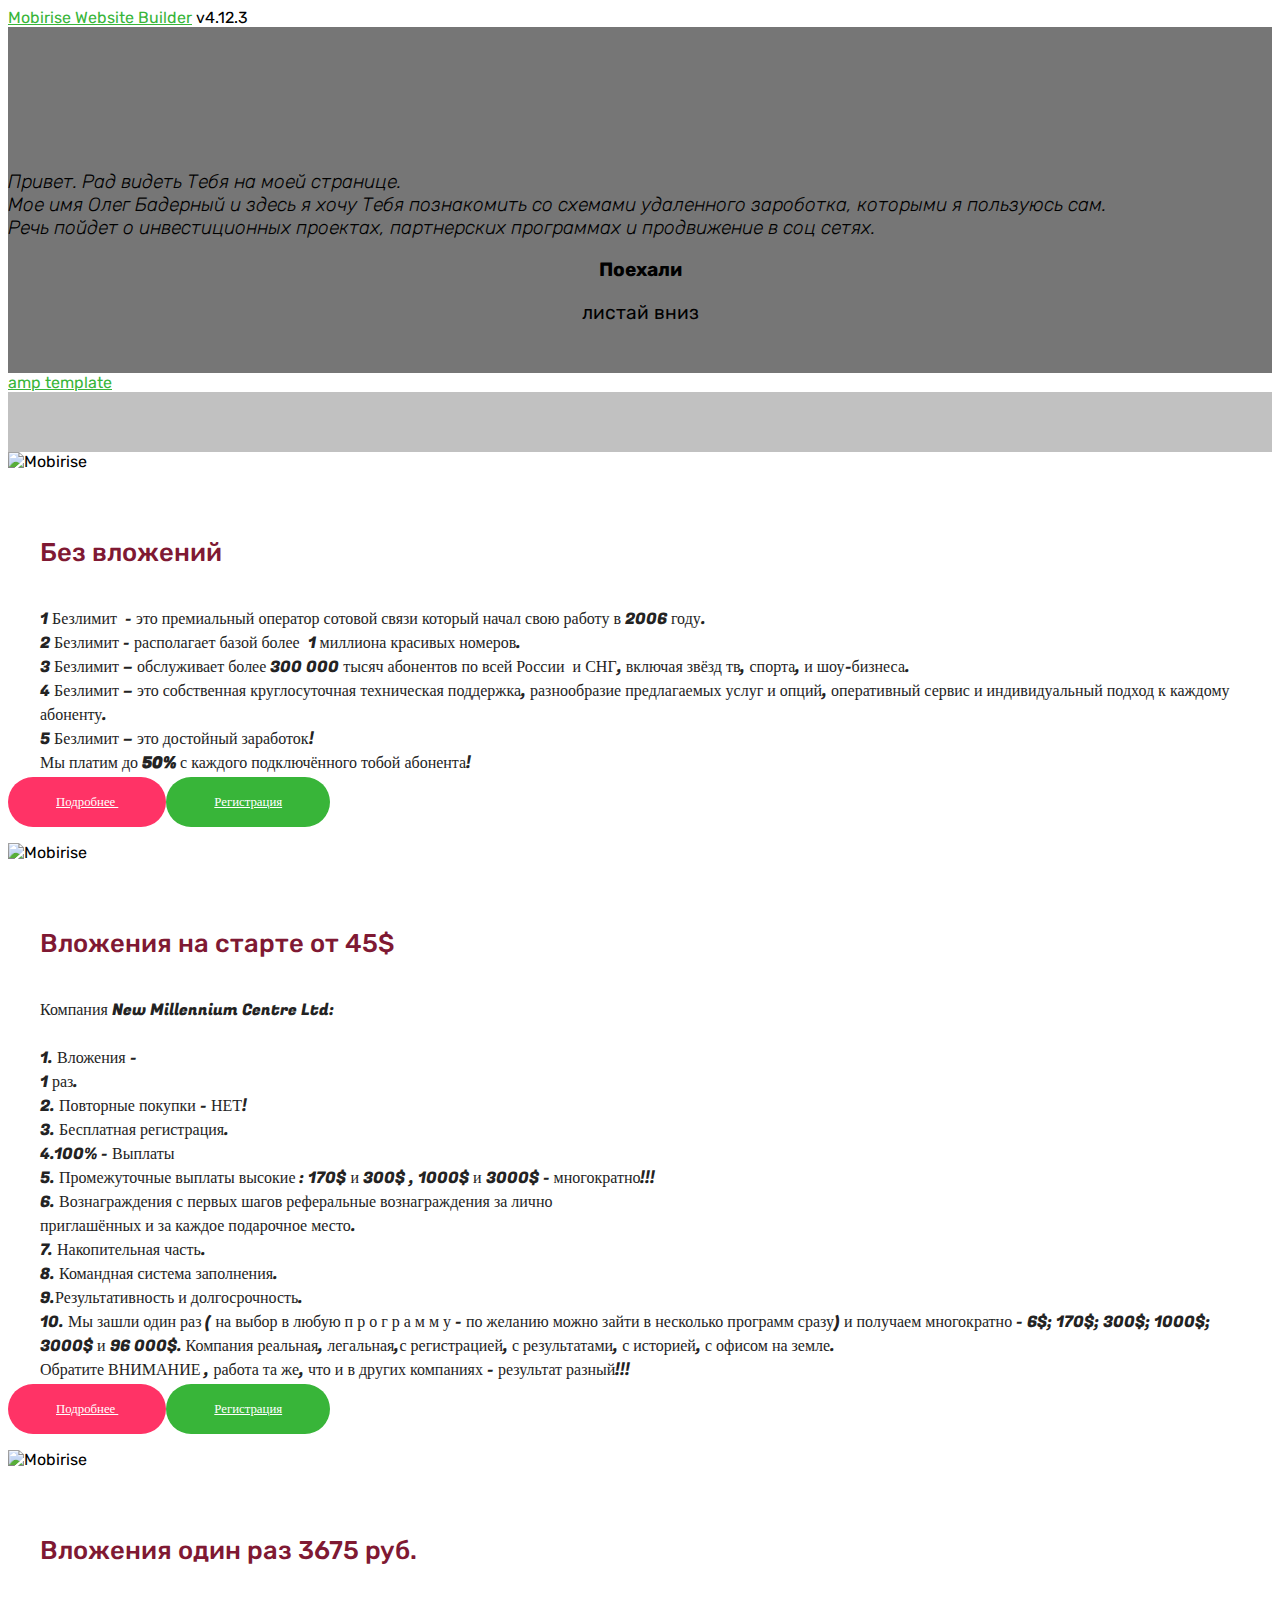
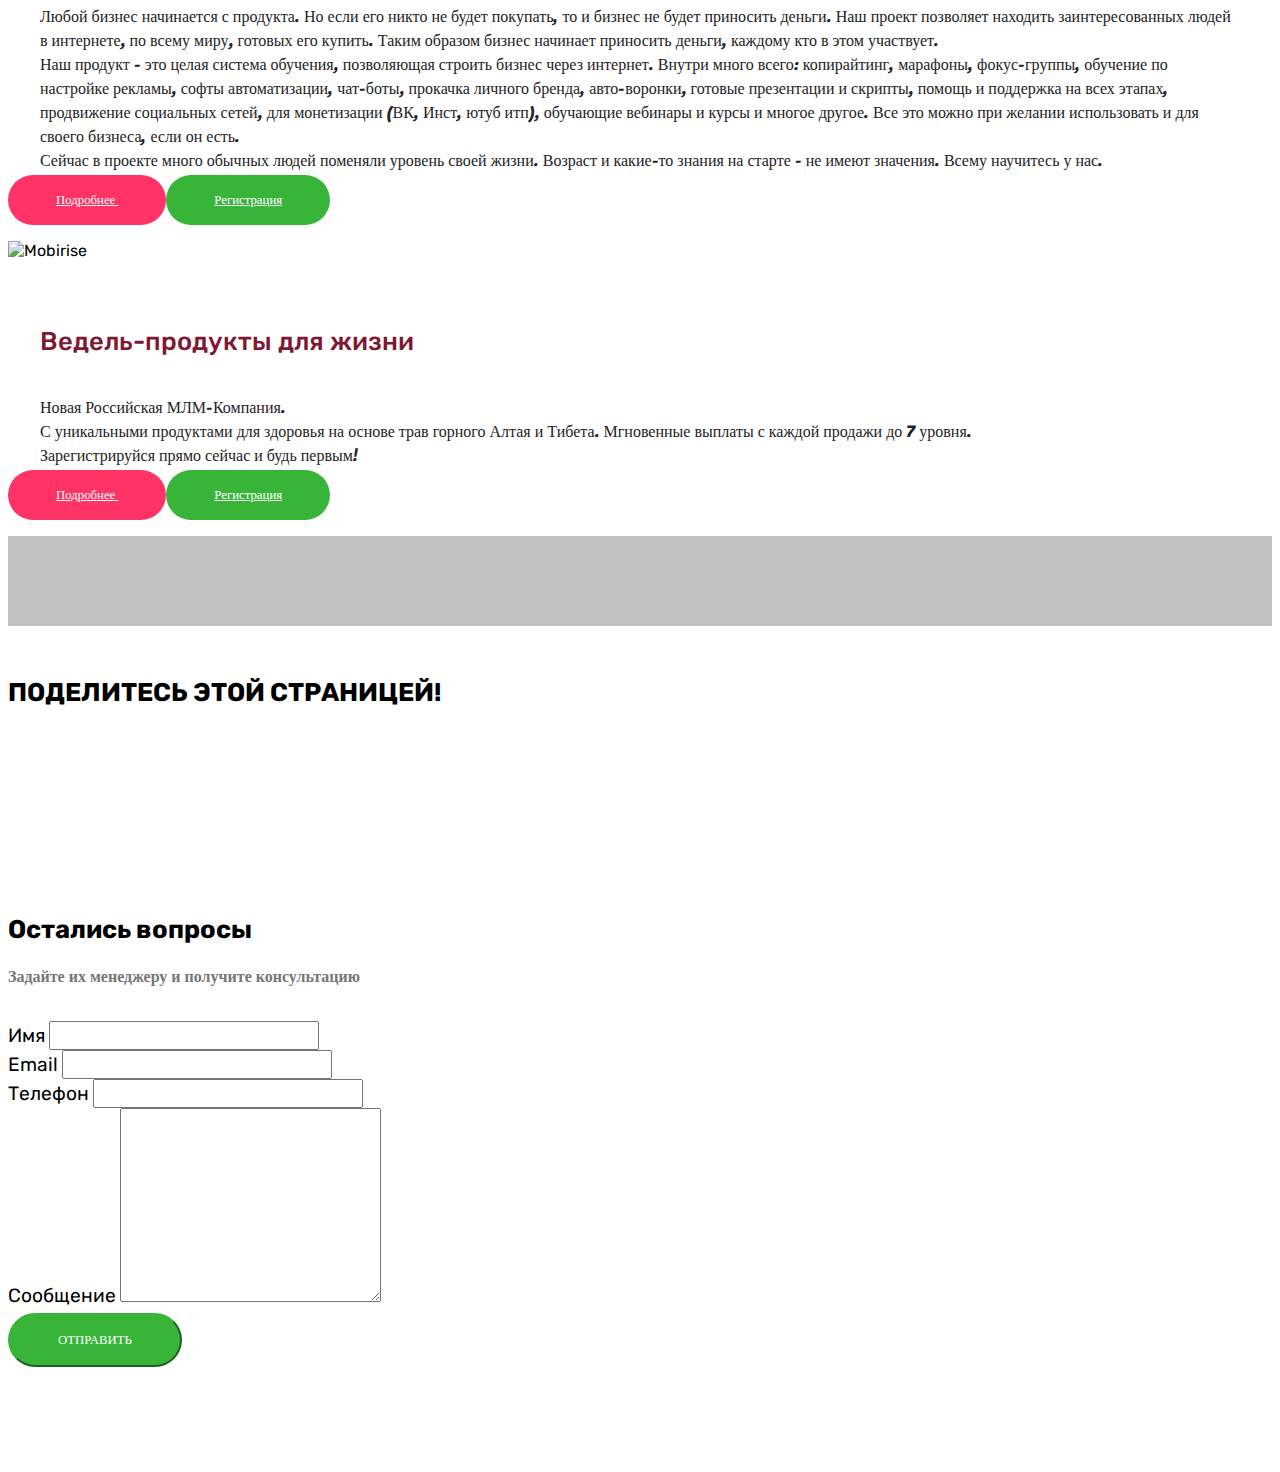
==== index.html @ cbd4c92d "create github pages" ====
<!DOCTYPE html>
<html  >
<head>
  <!-- Site made with Mobirise Website Builder v4.12.3, https://mobirise.com -->
  <meta charset="UTF-8">
  <meta http-equiv="X-UA-Compatible" content="IE=edge">
  <meta name="generator" content="Mobirise v4.12.3, mobirise.com">
  <meta name="viewport" content="width=device-width, initial-scale=1, minimum-scale=1">
  <link rel="shortcut icon" href="assets/images/photo-2020-04-14-14-40-39-128x128-1.png" type="image/x-icon">
  <meta name="description" content="">
  
  
  <title>Home</title>
  <link rel="stylesheet" href="assets/bootstrap/css/bootstrap.min.css">
  <link rel="stylesheet" href="assets/bootstrap/css/bootstrap-grid.min.css">
  <link rel="stylesheet" href="assets/bootstrap/css/bootstrap-reboot.min.css">
  <link rel="stylesheet" href="assets/tether/tether.min.css">
  <link rel="stylesheet" href="assets/socicon/css/styles.css">
  <link rel="stylesheet" href="assets/animatecss/animate.min.css">
  <link rel="stylesheet" href="assets/theme/css/style.css">
  <link rel="preload" as="style" href="assets/mobirise/css/mbr-additional.css"><link rel="stylesheet" href="assets/mobirise/css/mbr-additional.css" type="text/css">
  
  
  
</head>
<body>
  <section class="testimonials2 cid-rWjWQ1Mt6T" id="testimonials2-1d">

    

    

    <div class="container">
        <div class="media-container-row">
            <div class="mbr-figure pr-lg-5" style="width: 55%;">
              <img src="assets/images/photo-2020-04-16-22-24-18-580x580.jpg" alt="" title="">
            </div>
            <div class="media-content px-3 align-self-center mbr-white py-2">
                    <p class="mbr-text testimonial-text mbr-fonts-style display-7">Привет. Рад видеть Тебя на моей странице.&nbsp;<br>Мое имя Олег Бадерный и здесь я хочу Тебя познакомить со схемами удаленного зароботка, которыми я пользуюсь сам.<br>Речь пойдет о инвестиционных проектах, партнерских программах и продвижение в соц сетях.<br></p>
                    <p class="mbr-author-name pt-4 mb-2 mbr-fonts-style display-7">Поехали</p>
                    <p class="mbr-author-desc mbr-fonts-style display-7">листай вниз</p>
            </div>
        </div>
    </div>
</section>

<section class="engine"><a href="https://mobirise.info/t">amp template</a></section><section class="features3 cid-rWpvtQQu64" id="features3-1f">

    

    
    <div class="container">
        <div class="media-container-row">
            <div class="card p-3 col-12 col-md-6 col-lg-3">
                <div class="card-wrapper">
                    <div class="card-img">
                        <img src="assets/images/photo-2020-04-17-21-26-12-556x556.jpg" alt="Mobirise" title="">
                    </div>
                    <div class="card-box">
                        <h4 class="card-title mbr-fonts-style display-2">Без вложений</h4>
                        <p class="mbr-text mbr-fonts-style display-5">1 Безлимит &nbsp;- это премиальный оператор сотовой связи который начал свою работу в 2006 году.
<br>2 Безлимит -  располагает базой более &nbsp;1 миллиона красивых номеров.<br>3 Безлимит – обслуживает более 300 000 тысяч абонентов по всей России &nbsp;и СНГ, включая звёзд тв, спорта, и шоу-бизнеса.
<br>4 Безлимит – это собственная круглосуточная техническая поддержка, разнообразие предлагаемых услуг и опций, оперативный сервис  и индивидуальный подход к каждому абоненту. ⠀
<br>5 Безлимит – это достойный заработок! &nbsp;<br>Мы платим до <strong>50%</strong> с каждого подключённого тобой абонента!</p>
                    </div>
                    <div class="mbr-section-btn text-center"><a href="https://youtu.be/rArrOq-mncg" class="btn btn-secondary display-4">
                            Подробнее
                        </a> <a href="https://store.bezlimit.ru/l/48054" class="btn btn-primary display-4">Регистрация</a></div>
                </div>
            </div>

            <div class="card p-3 col-12 col-md-6 col-lg-3">
                <div class="card-wrapper">
                    <div class="card-img">
                        <img src="assets/images/photo-2020-04-17-22-24-36-402x402.jpg" alt="Mobirise" title="">
                    </div>
                    <div class="card-box">
                        <h4 class="card-title mbr-fonts-style display-2">Вложения на старте от 45$</h4>
                        <p class="mbr-text mbr-fonts-style display-5">Компания New Millennium Centre Ltd:
<br>
<br>1. Вложения -<br>1 раз. 
<br>2. Повторные покупки - НЕТ! 
<br>3. Бесплатная регистрация. 
<br>4.100% - Выплаты
<br>5. Промежуточные выплаты высокие : 170$ и 300$ , 1000$ и 3000$ - многократно!!!
<br>6. Вознаграждения с первых шагов реферальные вознаграждения за лично<br>приглашённых и за каждое подарочное место.<br>7. Накопительная часть.
<br>8. Командная система заполнения.
<br>9.Результативность и долгосрочность. 
<br>10. Мы зашли один раз ( на выбор в любую п р о г р а м м у - по желанию можно зайти в несколько программ сразу) и получаем многократно - 6$; 170$; 300$; 1000$; 3000$ и 96 000$. Компания реальная, легальная,с регистрацией, с результатами, с историей, с офисом на земле.
<br>Обратите ВНИМАНИЕ , работа та же, что и в других компаниях - результат разный!!!</p>
                    </div>
                    <div class="mbr-section-btn text-center"><a href="https://youtu.be/siW_ibbbnto" class="btn btn-secondary display-4">
                            Подробнее
                        </a> <a href="https://newmillenniumcentre.com/users/ref/5e294ed6f0780" class="btn btn-primary display-4">Регистрация</a></div>
                </div>
            </div>

            <div class="card p-3 col-12 col-md-6 col-lg-3">
                <div class="card-wrapper">
                    <div class="card-img">
                        <img src="assets/images/photo-2020-04-17-22-16-14-402x402.jpg" alt="Mobirise" title="">
                    </div>
                    <div class="card-box">
                        <h4 class="card-title mbr-fonts-style display-2">Вложения один раз 3675 руб.</h4>
                        <p class="mbr-text mbr-fonts-style display-5">Любой бизнес начинается с продукта. Но если его никто не будет покупать, то и бизнес не будет приносить деньги. Наш проект позволяет находить заинтересованных людей в интернете, по всему миру, готовых его купить. Таким образом бизнес начинает приносить деньги, каждому кто в этом участвует. <br>Наш продукт - это целая система обучения, позволяющая строить бизнес через интернет. Внутри много всего: копирайтинг, марафоны, фокус-группы, обучение по настройке рекламы, софты автоматизации, чат-боты, прокачка личного бренда, авто-воронки, готовые презентации и скрипты, помощь и поддержка на всех этапах,<br>продвижение социальных сетей, для монетизации (ВК, Инст, ютуб итп), обучающие вебинары и курсы и многое другое. Все это можно при желании использовать и для своего бизнеса, если он есть. 
<br>Сейчас в проекте много обычных людей поменяли уровень своей жизни. Возраст и какие-то знания на старте - не имеют значения. Всему научитесь у нас.
<br></p>
                    </div>
                    <div class="mbr-section-btn text-center"><a href="https://youtu.be/1l-pir4jq_4" class="btn btn-secondary display-4">
                            Подробнее
                        </a> <a href="https://internet-platform.ru/register/dj87" class="btn btn-primary display-4">Регистрация</a></div>
                </div>
            </div>

            <div class="card p-3 col-12 col-md-6 col-lg-3">
                <div class="card-wrapper">
                    <div class="card-img">
                        <img src="assets/images/photo-2020-04-17-22-45-28-402x402.jpg" alt="Mobirise" title="">
                    </div>
                    <div class="card-box">
                        <h4 class="card-title mbr-fonts-style display-2">Ведель-продукты для жизни</h4>
                        <p class="mbr-text mbr-fonts-style display-5">Новая Российская МЛМ-Компания.<br>С уникальными продуктами для здоровья на основе трав горного Алтая и Тибета. Мгновенные выплаты с каждой продажи до 7 уровня.<br>Зарегистрируйся прямо сейчас и будь первым!</p>
                    </div>
                    <div class="mbr-section-btn text-center"><a href="page1.html" class="btn btn-secondary display-4" target="_blank">
                            Подробнее
                        </a> <a href="https://lk.ve-del.ru/l/daeh6a888" class="btn btn-primary display-4">Регистрация</a></div>
                </div>
            </div>
        </div>
    </div>
</section>

<section class="cid-rWjWKLS9Aw" id="social-buttons3-1c">
    
    

    

    <div class="container">
        <div class="media-container-row">
            <div class="col-md-8 align-center">
                <h2 class="pb-3 mbr-section-title mbr-fonts-style display-2">
                    ПОДЕЛИТЕСЬ ЭТОЙ СТРАНИЦЕЙ!
                </h2>
                <div>
                    <div class="mbr-social-likes">
                        <span class="btn btn-social socicon-bg-facebook facebook mx-2" title="Поделиться в Facebook">
                            <i class="socicon socicon-facebook"></i>
                        </span>
                        <span class="btn btn-social twitter socicon-bg-twitter mx-2" title="Поделиться в Twitter">
                            <i class="socicon socicon-twitter"></i>
                        </span>
                        <span class="btn btn-social vkontakte socicon-bg-vkontakte mx-2" title="Поделиться в VK">
                            <i class="socicon socicon-vkontakte"></i>
                        </span>
                        <span class="btn btn-social odnoklassniki socicon-bg-odnoklassniki mx-2" title="Поделиться в OK">
                            <i class="socicon socicon-odnoklassniki"></i>
                        </span>
                        <span class="btn btn-social pinterest socicon-bg-pinterest mx-2" title="Поделиться в Pinterest">
                            <i class="socicon socicon-pinterest"></i>
                        </span>
                        <span class="btn btn-social mailru socicon-bg-mail mx-2" title="Поделиться в Mail.ru">
                            <i class="socicon socicon-mail"></i>
                        </span>
                    </div>
                </div>
            </div>
        </div>
    </div>
</section>

<section class="mbr-section form1 cid-rXpgshOomD" id="form1-1r">

    

    
    <div class="container">
        <div class="row justify-content-center">
            <div class="title col-12 col-lg-8">
                <h2 class="mbr-section-title align-center pb-3 mbr-fonts-style display-2">Остались вопросы</h2>
                <h3 class="mbr-section-subtitle align-center mbr-light pb-3 mbr-fonts-style display-5">Задайте их менеджеру и получите консультацию</h3>
            </div>
        </div>
    </div>
    <div class="container">
        <div class="row justify-content-center">
            <div class="media-container-column col-lg-8" data-form-type="formoid">
                <!---Formbuilder Form--->
                <form action="https://mobirise.com/" method="POST" class="mbr-form form-with-styler" data-form-title="Mobirise Form"><input type="hidden" name="email" data-form-email="true" value="ZLJ8ExCbrjU5/bxa1vJlRvNHY+OnzrtfRCZxSt3FNbAqDevVT9OZnMDr91VDbcBpufb303SDihtNBk0fy3kpT67uBOoG0OLREnWAKBGbPetB2ahP4utc6ljrnMXuoRjE">
                    <div class="row">
                        <div hidden="hidden" data-form-alert="" class="alert alert-success col-12">Спасибо за заполнение анкеты!</div>
                        <div hidden="hidden" data-form-alert-danger="" class="alert alert-danger col-12">
                        </div>
                    </div>
                    <div class="dragArea row">
                        <div class="col-md-4  form-group" data-for="name">
                            <label for="name-form1-1r" class="form-control-label mbr-fonts-style display-7">Имя</label>
                            <input type="text" name="name" data-form-field="Name" required="required" class="form-control display-7" id="name-form1-1r">
                        </div>
                        <div class="col-md-4  form-group" data-for="email">
                            <label for="email-form1-1r" class="form-control-label mbr-fonts-style display-7">Email</label>
                            <input type="email" name="email" data-form-field="Email" required="required" class="form-control display-7" id="email-form1-1r">
                        </div>
                        <div data-for="phone" class="col-md-4  form-group">
                            <label for="phone-form1-1r" class="form-control-label mbr-fonts-style display-7">Телефон</label>
                            <input type="tel" name="phone" data-form-field="Phone" class="form-control display-7" id="phone-form1-1r">
                        </div>
                        <div data-for="message" class="col-md-12 form-group">
                            <label for="message-form1-1r" class="form-control-label mbr-fonts-style display-7">Сообщение</label>
                            <textarea name="message" data-form-field="Message" class="form-control display-7" id="message-form1-1r"></textarea>
                        </div>
                        <div class="col-md-12 input-group-btn align-center">
                            <button type="submit" class="btn btn-primary btn-form display-4">ОТПРАВИТЬ</button>
                        </div>
                    </div>
                </form><!---Formbuilder Form--->
            </div>
        </div>
    </div>
</section>


  <script src="assets/web/assets/jquery/jquery.min.js"></script>
  <script src="assets/popper/popper.min.js"></script>
  <script src="assets/bootstrap/js/bootstrap.min.js"></script>
  <script src="assets/tether/tether.min.js"></script>
  <script src="assets/smoothscroll/smooth-scroll.js"></script>
  <script src="assets/viewportchecker/jquery.viewportchecker.js"></script>
  <script src="assets/sociallikes/social-likes.js"></script>
  <script src="assets/theme/js/script.js"></script>
  <script src="assets/formoid/formoid.min.js"></script>
  
  
 <div id="scrollToTop" class="scrollToTop mbr-arrow-up"><a style="text-align: center;"><i class="mbr-arrow-up-icon mbr-arrow-up-icon-cm cm-icon cm-icon-smallarrow-up"></i></a></div>
    <input name="animation" type="hidden">
  </body>
</html>
---- assets/mobirise/css/mbr-additional.css ----
@import url(https://fonts.googleapis.com/css?family=Fugaz+One:400&display=swap);
@import url(https://fonts.googleapis.com/css?family=Rubik:300,300i,400,400i,500,500i,700,700i,900,900i&display=swap);





body {
  font-family: Rubik;
}
.display-1 {
  font-family: 'Fugaz One', display;
  font-size: 2.8rem;
  font-display: swap;
}
.display-1 > .mbr-iconfont {
  font-size: 4.48rem;
}
.display-2 {
  font-family: 'Rubik', sans-serif;
  font-size: 1.6rem;
  font-display: swap;
}
.display-2 > .mbr-iconfont {
  font-size: 2.56rem;
}
.display-4 {
  font-family: 'Fugaz One', display;
  font-size: 0.8rem;
  font-display: swap;
}
.display-4 > .mbr-iconfont {
  font-size: 1.28rem;
}
.display-5 {
  font-family: 'Fugaz One', display;
  font-size: 1rem;
  font-display: swap;
}
.display-5 > .mbr-iconfont {
  font-size: 1.6rem;
}
.display-7 {
  font-family: 'Rubik', sans-serif;
  font-size: 1.2rem;
  font-display: swap;
}
.display-7 > .mbr-iconfont {
  font-size: 1.92rem;
}
/* ---- Fluid typography for mobile devices ---- */
/* 1.4 - font scale ratio ( bootstrap == 1.42857 ) */
/* 100vw - current viewport width */
/* (48 - 20)  48 == 48rem == 768px, 20 == 20rem == 320px(minimal supported viewport) */
/* 0.65 - min scale variable, may vary */
@media (max-width: 768px) {
  .display-1 {
    font-size: 2.24rem;
    font-size: calc( 1.63rem + (2.8 - 1.63) * ((100vw - 20rem) / (48 - 20)));
    line-height: calc( 1.4 * (1.63rem + (2.8 - 1.63) * ((100vw - 20rem) / (48 - 20))));
  }
  .display-2 {
    font-size: 1.28rem;
    font-size: calc( 1.21rem + (1.6 - 1.21) * ((100vw - 20rem) / (48 - 20)));
    line-height: calc( 1.4 * (1.21rem + (1.6 - 1.21) * ((100vw - 20rem) / (48 - 20))));
  }
  .display-4 {
    font-size: 0.64rem;
    font-size: calc( 0.93rem + (0.8 - 0.93) * ((100vw - 20rem) / (48 - 20)));
    line-height: calc( 1.4 * (0.93rem + (0.8 - 0.93) * ((100vw - 20rem) / (48 - 20))));
  }
  .display-5 {
    font-size: 0.8rem;
    font-size: calc( 1rem + (1 - 1) * ((100vw - 20rem) / (48 - 20)));
    line-height: calc( 1.4 * (1rem + (1 - 1) * ((100vw - 20rem) / (48 - 20))));
  }
}
/* Buttons */
.btn {
  padding: 1rem 3rem;
  border-radius: 3px;
}
.btn-sm {
  padding: 0.6rem 1.5rem;
  border-radius: 3px;
}
.btn-md {
  padding: 1rem 3rem;
  border-radius: 3px;
}
.btn-lg {
  padding: 1.2rem 3.2rem;
  border-radius: 3px;
}
.bg-primary {
  background-color: #38b539 !important;
}
.bg-success {
  background-color: #f7ed4a !important;
}
.bg-info {
  background-color: #82786e !important;
}
.bg-warning {
  background-color: #879a9f !important;
}
.bg-danger {
  background-color: #b1a374 !important;
}
.btn-primary,
.btn-primary:active {
  background-color: #38b539 !important;
  border-color: #38b539 !important;
  color: #ffffff !important;
}
.btn-primary:hover,
.btn-primary:focus,
.btn-primary.focus,
.btn-primary.active {
  color: #ffffff !important;
  background-color: #267b27 !important;
  border-color: #267b27 !important;
}
.btn-primary.disabled,
.btn-primary:disabled {
  color: #ffffff !important;
  background-color: #267b27 !important;
  border-color: #267b27 !important;
}
.btn-secondary,
.btn-secondary:active {
  background-color: #ff3366 !important;
  border-color: #ff3366 !important;
  color: #ffffff !important;
}
.btn-secondary:hover,
.btn-secondary:focus,
.btn-secondary.focus,
.btn-secondary.active {
  color: #ffffff !important;
  background-color: #e50039 !important;
  border-color: #e50039 !important;
}
.btn-secondary.disabled,
.btn-secondary:disabled {
  color: #ffffff !important;
  background-color: #e50039 !important;
  border-color: #e50039 !important;
}
.btn-info,
.btn-info:active {
  background-color: #82786e !important;
  border-color: #82786e !important;
  color: #ffffff !important;
}
.btn-info:hover,
.btn-info:focus,
.btn-info.focus,
.btn-info.active {
  color: #ffffff !important;
  background-color: #59524b !important;
  border-color: #59524b !important;
}
.btn-info.disabled,
.btn-info:disabled {
  color: #ffffff !important;
  background-color: #59524b !important;
  border-color: #59524b !important;
}
.btn-success,
.btn-success:active {
  background-color: #f7ed4a !important;
  border-color: #f7ed4a !important;
  color: #3f3c03 !important;
}
.btn-success:hover,
.btn-success:focus,
.btn-success.focus,
.btn-success.active {
  color: #3f3c03 !important;
  background-color: #eadd0a !important;
  border-color: #eadd0a !important;
}
.btn-success.disabled,
.btn-success:disabled {
  color: #3f3c03 !important;
  background-color: #eadd0a !important;
  border-color: #eadd0a !important;
}
.btn-warning,
.btn-warning:active {
  background-color: #879a9f !important;
  border-color: #879a9f !important;
  color: #ffffff !important;
}
.btn-warning:hover,
.btn-warning:focus,
.btn-warning.focus,
.btn-warning.active {
  color: #ffffff !important;
  background-color: #617479 !important;
  border-color: #617479 !important;
}
.btn-warning.disabled,
.btn-warning:disabled {
  color: #ffffff !important;
  background-color: #617479 !important;
  border-color: #617479 !important;
}
.btn-danger,
.btn-danger:active {
  background-color: #b1a374 !important;
  border-color: #b1a374 !important;
  color: #ffffff !important;
}
.btn-danger:hover,
.btn-danger:focus,
.btn-danger.focus,
.btn-danger.active {
  color: #ffffff !important;
  background-color: #8b7d4e !important;
  border-color: #8b7d4e !important;
}
.btn-danger.disabled,
.btn-danger:disabled {
  color: #ffffff !important;
  background-color: #8b7d4e !important;
  border-color: #8b7d4e !important;
}
.btn-white {
  color: #333333 !important;
}
.btn-white,
.btn-white:active {
  background-color: #ffffff !important;
  border-color: #ffffff !important;
  color: #808080 !important;
}
.btn-white:hover,
.btn-white:focus,
.btn-white.focus,
.btn-white.active {
  color: #808080 !important;
  background-color: #d9d9d9 !important;
  border-color: #d9d9d9 !important;
}
.btn-white.disabled,
.btn-white:disabled {
  color: #808080 !important;
  background-color: #d9d9d9 !important;
  border-color: #d9d9d9 !important;
}
.btn-black,
.btn-black:active {
  background-color: #333333 !important;
  border-color: #333333 !important;
  color: #ffffff !important;
}
.btn-black:hover,
.btn-black:focus,
.btn-black.focus,
.btn-black.active {
  color: #ffffff !important;
  background-color: #0d0d0d !important;
  border-color: #0d0d0d !important;
}
.btn-black.disabled,
.btn-black:disabled {
  color: #ffffff !important;
  background-color: #0d0d0d !important;
  border-color: #0d0d0d !important;
}
.btn-primary-outline,
.btn-primary-outline:active {
  background: none;
  border-color: #206720;
  color: #206720;
}
.btn-primary-outline:hover,
.btn-primary-outline:focus,
.btn-primary-outline.focus,
.btn-primary-outline.active {
  color: #ffffff;
  background-color: #38b539;
  border-color: #38b539;
}
.btn-primary-outline.disabled,
.btn-primary-outline:disabled {
  color: #ffffff !important;
  background-color: #38b539 !important;
  border-color: #38b539 !important;
}
.btn-secondary-outline,
.btn-secondary-outline:active {
  background: none;
  border-color: #cc0033;
  color: #cc0033;
}
.btn-secondary-outline:hover,
.btn-secondary-outline:focus,
.btn-secondary-outline.focus,
.btn-secondary-outline.active {
  color: #ffffff;
  background-color: #ff3366;
  border-color: #ff3366;
}
.btn-secondary-outline.disabled,
.btn-secondary-outline:disabled {
  color: #ffffff !important;
  background-color: #ff3366 !important;
  border-color: #ff3366 !important;
}
.btn-info-outline,
.btn-info-outline:active {
  background: none;
  border-color: #4b453f;
  color: #4b453f;
}
.btn-info-outline:hover,
.btn-info-outline:focus,
.btn-info-outline.focus,
.btn-info-outline.active {
  color: #ffffff;
  background-color: #82786e;
  border-color: #82786e;
}
.btn-info-outline.disabled,
.btn-info-outline:disabled {
  color: #ffffff !important;
  background-color: #82786e !important;
  border-color: #82786e !important;
}
.btn-success-outline,
.btn-success-outline:active {
  background: none;
  border-color: #d2c609;
  color: #d2c609;
}
.btn-success-outline:hover,
.btn-success-outline:focus,
.btn-success-outline.focus,
.btn-success-outline.active {
  color: #3f3c03;
  background-color: #f7ed4a;
  border-color: #f7ed4a;
}
.btn-success-outline.disabled,
.btn-success-outline:disabled {
  color: #3f3c03 !important;
  background-color: #f7ed4a !important;
  border-color: #f7ed4a !important;
}
.btn-warning-outline,
.btn-warning-outline:active {
  background: none;
  border-color: #55666b;
  color: #55666b;
}
.btn-warning-outline:hover,
.btn-warning-outline:focus,
.btn-warning-outline.focus,
.btn-warning-outline.active {
  color: #ffffff;
  background-color: #879a9f;
  border-color: #879a9f;
}
.btn-warning-outline.disabled,
.btn-warning-outline:disabled {
  color: #ffffff !important;
  background-color: #879a9f !important;
  border-color: #879a9f !important;
}
.btn-danger-outline,
.btn-danger-outline:active {
  background: none;
  border-color: #7a6e45;
  color: #7a6e45;
}
.btn-danger-outline:hover,
.btn-danger-outline:focus,
.btn-danger-outline.focus,
.btn-danger-outline.active {
  color: #ffffff;
  background-color: #b1a374;
  border-color: #b1a374;
}
.btn-danger-outline.disabled,
.btn-danger-outline:disabled {
  color: #ffffff !important;
  background-color: #b1a374 !important;
  border-color: #b1a374 !important;
}
.btn-black-outline,
.btn-black-outline:active {
  background: none;
  border-color: #000000;
  color: #000000;
}
.btn-black-outline:hover,
.btn-black-outline:focus,
.btn-black-outline.focus,
.btn-black-outline.active {
  color: #ffffff;
  background-color: #333333;
  border-color: #333333;
}
.btn-black-outline.disabled,
.btn-black-outline:disabled {
  color: #ffffff !important;
  background-color: #333333 !important;
  border-color: #333333 !important;
}
.btn-white-outline,
.btn-white-outline:active,
.btn-white-outline.active {
  background: none;
  border-color: #ffffff;
  color: #ffffff;
}
.btn-white-outline:hover,
.btn-white-outline:focus,
.btn-white-outline.focus {
  color: #333333;
  background-color: #ffffff;
  border-color: #ffffff;
}
.text-primary {
  color: #38b539 !important;
}
.text-secondary {
  color: #ff3366 !important;
}
.text-success {
  color: #f7ed4a !important;
}
.text-info {
  color: #82786e !important;
}
.text-warning {
  color: #879a9f !important;
}
.text-danger {
  color: #b1a374 !important;
}
.text-white {
  color: #ffffff !important;
}
.text-black {
  color: #000000 !important;
}
a.text-primary:hover,
a.text-primary:focus {
  color: #206720 !important;
}
a.text-secondary:hover,
a.text-secondary:focus {
  color: #cc0033 !important;
}
a.text-success:hover,
a.text-success:focus {
  color: #d2c609 !important;
}
a.text-info:hover,
a.text-info:focus {
  color: #4b453f !important;
}
a.text-warning:hover,
a.text-warning:focus {
  color: #55666b !important;
}
a.text-danger:hover,
a.text-danger:focus {
  color: #7a6e45 !important;
}
a.text-white:hover,
a.text-white:focus {
  color: #b3b3b3 !important;
}
a.text-black:hover,
a.text-black:focus {
  color: #4d4d4d !important;
}
.alert-success {
  background-color: #70c770;
}
.alert-info {
  background-color: #82786e;
}
.alert-warning {
  background-color: #879a9f;
}
.alert-danger {
  background-color: #b1a374;
}
.mbr-section-btn a.btn:not(.btn-form) {
  border-radius: 100px;
}
.mbr-section-btn a.btn:not(.btn-form):hover,
.mbr-section-btn a.btn:not(.btn-form):focus {
  box-shadow: none !important;
}
.mbr-section-btn a.btn:not(.btn-form):hover,
.mbr-section-btn a.btn:not(.btn-form):focus {
  box-shadow: 0 10px 40px 0 rgba(0, 0, 0, 0.2) !important;
  -webkit-box-shadow: 0 10px 40px 0 rgba(0, 0, 0, 0.2) !important;
}
.mbr-gallery-filter li a {
  border-radius: 100px !important;
}
.mbr-gallery-filter li.active .btn {
  background-color: #38b539;
  border-color: #38b539;
  color: #ffffff;
}
.mbr-gallery-filter li.active .btn:focus {
  box-shadow: none;
}
.nav-tabs .nav-link {
  border-radius: 100px !important;
}
a,
a:hover {
  color: #38b539;
}
.mbr-plan-header.bg-primary .mbr-plan-subtitle,
.mbr-plan-header.bg-primary .mbr-plan-price-desc {
  color: #90dd90;
}
.mbr-plan-header.bg-success .mbr-plan-subtitle,
.mbr-plan-header.bg-success .mbr-plan-price-desc {
  color: #ffffff;
}
.mbr-plan-header.bg-info .mbr-plan-subtitle,
.mbr-plan-header.bg-info .mbr-plan-price-desc {
  color: #beb8b2;
}
.mbr-plan-header.bg-warning .mbr-plan-subtitle,
.mbr-plan-header.bg-warning .mbr-plan-price-desc {
  color: #ced6d8;
}
.mbr-plan-header.bg-danger .mbr-plan-subtitle,
.mbr-plan-header.bg-danger .mbr-plan-price-desc {
  color: #dfd9c6;
}
/* Scroll to top button*/
#scrollToTop a {
  border-radius: 100px;
}
.form-control {
  font-family: 'Rubik', sans-serif;
  font-size: 1.2rem;
  font-display: swap;
}
.form-control > .mbr-iconfont {
  font-size: 1.92rem;
}
blockquote {
  border-color: #38b539;
}
/* Forms */
.mbr-form .btn {
  margin: .4rem 0;
}
.mbr-form .input-group-btn a.btn {
  border-radius: 100px !important;
}
.mbr-form .input-group-btn a.btn:hover {
  box-shadow: 0 10px 40px 0 rgba(0, 0, 0, 0.2);
}
.mbr-form .input-group-btn button[type="submit"] {
  border-radius: 100px !important;
  padding: 1rem 3rem;
}
.mbr-form .input-group-btn button[type="submit"]:hover {
  box-shadow: 0 10px 40px 0 rgba(0, 0, 0, 0.2);
}
.form2 .form-control {
  border-top-left-radius: 100px;
  border-bottom-left-radius: 100px;
}
.form2 .input-group-btn a.btn {
  border-top-left-radius: 0 !important;
  border-bottom-left-radius: 0 !important;
}
.form2 .input-group-btn button[type="submit"] {
  border-top-left-radius: 0 !important;
  border-bottom-left-radius: 0 !important;
}
.form3 input[type="email"] {
  border-radius: 100px !important;
}
@media (max-width: 349px) {
  .form2 input[type="email"] {
    border-radius: 100px !important;
  }
  .form2 .input-group-btn a.btn {
    border-radius: 100px !important;
  }
  .form2 .input-group-btn button[type="submit"] {
    border-radius: 100px !important;
  }
}
@media (max-width: 767px) {
  .btn {
    font-size: .75rem !important;
  }
  .btn .mbr-iconfont {
    font-size: 1rem !important;
  }
}
/* Footer */
.mbr-footer-content li::before,
.mbr-footer .mbr-contacts li::before {
  background: #38b539;
}
.mbr-footer-content li a:hover,
.mbr-footer .mbr-contacts li a:hover {
  color: #38b539;
}
.footer3 input[type="email"],
.footer4 input[type="email"] {
  border-radius: 100px !important;
}
.footer3 .input-group-btn a.btn,
.footer4 .input-group-btn a.btn {
  border-radius: 100px !important;
}
.footer3 .input-group-btn button[type="submit"],
.footer4 .input-group-btn button[type="submit"] {
  border-radius: 100px !important;
}
/* Headers*/
.header13 .form-inline input[type="email"],
.header14 .form-inline input[type="email"] {
  border-radius: 100px;
}
.header13 .form-inline input[type="text"],
.header14 .form-inline input[type="text"] {
  border-radius: 100px;
}
.header13 .form-inline input[type="tel"],
.header14 .form-inline input[type="tel"] {
  border-radius: 100px;
}
.header13 .form-inline a.btn,
.header14 .form-inline a.btn {
  border-radius: 100px;
}
.header13 .form-inline button,
.header14 .form-inline button {
  border-radius: 100px !important;
}
@media screen and (-ms-high-contrast: active), (-ms-high-contrast: none) {
  .card-wrapper {
    flex: auto !important;
  }
}
.jq-selectbox li:hover,
.jq-selectbox li.selected {
  background-color: #38b539;
  color: #ffffff;
}
.jq-selectbox .jq-selectbox__trigger-arrow,
.jq-number__spin.minus:after,
.jq-number__spin.plus:after {
  transition: 0.4s;
  border-top-color: currentColor;
  border-bottom-color: currentColor;
}
.jq-selectbox:hover .jq-selectbox__trigger-arrow,
.jq-number__spin.minus:hover:after,
.jq-number__spin.plus:hover:after {
  border-top-color: #38b539;
  border-bottom-color: #38b539;
}
.xdsoft_datetimepicker .xdsoft_calendar td.xdsoft_default,
.xdsoft_datetimepicker .xdsoft_calendar td.xdsoft_current,
.xdsoft_datetimepicker .xdsoft_timepicker .xdsoft_time_box > div > div.xdsoft_current {
  color: #000000 !important;
  background-color: #38b539 !important;
  box-shadow: none !important;
}
.xdsoft_datetimepicker .xdsoft_calendar td:hover,
.xdsoft_datetimepicker .xdsoft_timepicker .xdsoft_time_box > div > div:hover {
  color: #ffffff !important;
  background: #ff3366 !important;
  box-shadow: none !important;
}
.lazy-bg {
  background-image: none !important;
}
.lazy-placeholder:not(section),
.lazy-none {
  display: block;
  position: relative;
  padding-bottom: 56.25%;
}
iframe.lazy-placeholder,
.lazy-placeholder:after {
  content: '';
  position: absolute;
  width: 100px;
  height: 100px;
  background: transparent no-repeat center;
  background-size: contain;
  top: 50%;
  left: 50%;
  transform: translateX(-50%) translateY(-50%);
  background-image: url("data:image/svg+xml;charset=UTF-8,%3csvg width='32' height='32' viewBox='0 0 64 64' xmlns='http://www.w3.org/2000/svg' stroke='%2338b539' %3e%3cg fill='none' fill-rule='evenodd'%3e%3cg transform='translate(16 16)' stroke-width='2'%3e%3ccircle stroke-opacity='.5' cx='16' cy='16' r='16'/%3e%3cpath d='M32 16c0-9.94-8.06-16-16-16'%3e%3canimateTransform attributeName='transform' type='rotate' from='0 16 16' to='360 16 16' dur='1s' repeatCount='indefinite'/%3e%3c/path%3e%3c/g%3e%3c/g%3e%3c/svg%3e");
}
section.lazy-placeholder:after {
  opacity: 0.3;
}
.cid-rWjWQ1Mt6T {
  padding-top: 105px;
  padding-bottom: 30px;
  background-color: #767676;
}
.cid-rWjWQ1Mt6T .testimonial-text {
  font-style: italic;
  font-weight: 300;
}
.cid-rWjWQ1Mt6T .mbr-author-name {
  font-weight: bold;
  text-align: center;
}
.cid-rWjWQ1Mt6T .media-container-row {
  word-wrap: break-word;
  word-break: break-word;
}
@media (max-width: 991px) {
  .cid-rWjWQ1Mt6T .mbr-figure,
  .cid-rWjWQ1Mt6T img {
    max-height: 300px;
    width: auto;
    margin: auto;
  }
  .cid-rWjWQ1Mt6T .media-content {
    padding-top: 1.5rem !important;
  }
}
.cid-rWjWQ1Mt6T .mbr-author-desc {
  text-align: center;
}
.cid-rWpvtQQu64 {
  padding-top: 60px;
  padding-bottom: 90px;
  background-color: #c1c1c1;
}
.cid-rWpvtQQu64 .card-box {
  padding: 0 2rem;
}
.cid-rWpvtQQu64 .mbr-section-btn {
  padding-top: 1rem;
}
.cid-rWpvtQQu64 .mbr-section-btn a {
  margin-top: 1rem;
  margin-bottom: 0;
}
.cid-rWpvtQQu64 h4 {
  font-weight: 500;
  margin-bottom: 0;
  text-align: left;
  padding-top: 2rem;
}
.cid-rWpvtQQu64 p {
  margin-bottom: 0;
  text-align: left;
  padding-top: 1.5rem;
}
.cid-rWpvtQQu64 .mbr-text {
  color: #232323;
}
.cid-rWpvtQQu64 .card-wrapper {
  height: 100%;
  padding-bottom: 2rem;
  background: #ffffff;
  box-shadow: 0px 0px 0px 0px rgba(0, 0, 0, 0);
  transition: box-shadow 0.3s;
}
.cid-rWpvtQQu64 .card-wrapper:hover {
  box-shadow: 0px 0px 30px 0px rgba(0, 0, 0, 0.05);
  transition: box-shadow 0.3s;
}
.cid-rWpvtQQu64 .card-title {
  color: #7f1933;
}
.cid-rWjWKLS9Aw {
  padding-top: 30px;
  padding-bottom: 30px;
  background-color: #ffffff;
}
.cid-rWjWKLS9Aw .socicon-bg-facebook {
  background: #3e5b98;
  color: #ffffff;
}
.cid-rWjWKLS9Aw .socicon-bg-twitter {
  background: #4da7de;
  color: #ffffff;
}
.cid-rWjWKLS9Aw .socicon-bg-googleplus {
  background: #dd4b39;
  color: #ffffff;
}
.cid-rWjWKLS9Aw .socicon-bg-vkontakte {
  background: #5a7fa6;
  color: #ffffff;
}
.cid-rWjWKLS9Aw .socicon-bg-odnoklassniki {
  background: #f48420;
  color: #ffffff;
}
.cid-rWjWKLS9Aw .socicon-bg-pinterest {
  background: #c92619;
  color: #ffffff;
}
.cid-rWjWKLS9Aw .socicon-bg-mail {
  background: #134785;
  color: #ffffff;
}
.cid-rWjWKLS9Aw .btn-social {
  font-size: 20px;
  border-radius: 50%;
  padding: 0;
  width: 44px;
  height: 44px;
  line-height: 44px;
  text-align: center;
  position: relative;
  cursor: pointer;
  border: none !important;
}
.cid-rWjWKLS9Aw .btn-social i {
  top: 0;
  line-height: 44px;
  width: 44px;
}
.cid-rWjWKLS9Aw .btn-social + .btn {
  margin-left: .1rem;
}
.cid-rWjWKLS9Aw [class^="socicon-"]:before,
.cid-rWjWKLS9Aw [class*=" socicon-"]:before {
  line-height: 44px;
}
@media (max-width: 767px) {
  .cid-rWjWKLS9Aw .btn {
    font-size: 20px !important;
  }
}
.cid-rXpgshOomD {
  padding-top: 90px;
  padding-bottom: 90px;
  background-color: #ffffff;
}
.cid-rXpgshOomD .title {
  margin-bottom: 2rem;
}
.cid-rXpgshOomD .mbr-section-subtitle {
  color: #767676;
}
.cid-rXpgshOomD a:not([href]):not([tabindex]) {
  color: #fff;
  border-radius: 3px;
}
.cid-rXpgshOomD a.btn-white:not([href]):not([tabindex]) {
  color: #333;
}
.cid-rXpgshOomD textarea.form-control {
  min-height: 188px;
}
.cid-rXpsQBQMm1 {
  padding-top: 60px;
  padding-bottom: 60px;
  background-image: url("../../../assets/images/background4.jpg");
}
.cid-rXpsRxf1Ms {
  padding-top: 60px;
  padding-bottom: 60px;
  background-color: #ffffff;
}
.cid-rXpsRxf1Ms .mbr-section-subtitle {
  color: #767676;
}
.cid-rXpsSZhECJ {
  padding-top: 30px;
  padding-bottom: 30px;
  background-color: #ffffff;
}
.cid-rXpsSZhECJ .line {
  background-color: #149dcc;
  color: #149dcc;
  align: center;
  height: 2px;
  margin: 0 auto;
}
.cid-rXpsSZhECJ .section-text {
  padding: 2rem 0;
}
.cid-rXpsSZhECJ .inner-container {
  margin: 0 auto;
}
@media (max-width: 768px) {
  .cid-rXpsSZhECJ .inner-container {
    width: 100% !important;
  }
}
.cid-rXpsW2EMxg {
  padding-top: 60px;
  padding-bottom: 60px;
  background-color: #ffffff;
}
.cid-rXpsW2EMxg .counter-container {
  color: #767676;
}
.cid-rXpsW2EMxg .counter-container ol {
  margin-bottom: 0;
  counter-reset: myCounter;
}
.cid-rXpsW2EMxg .counter-container ol li {
  margin-bottom: 1rem;
}
.cid-rXpsW2EMxg .counter-container ol li {
  list-style: none;
  padding-left: .5rem;
}
.cid-rXpsW2EMxg .counter-container ol li:before {
  position: absolute;
  left: 0px;
  margin-top: -10px;
  counter-increment: myCounter;
  content: counter(myCounter);
  display: inline-block;
  text-align: center;
  margin: 5px 10px;
  line-height: 40px;
  transition: all .2s;
  color: #ffffff;
  background: #149dcc;
  width: 40px;
  height: 40px;
  border-radius: 50%;
}
.cid-rXpsWcnkDi {
  padding-top: 60px;
  padding-bottom: 60px;
  background-color: #ffffff;
}
.cid-rXpsWcnkDi .counter-container {
  color: #767676;
}
.cid-rXpsWcnkDi .counter-container ol {
  margin-bottom: 0;
  counter-reset: myCounter;
}
.cid-rXpsWcnkDi .counter-container ol li {
  margin-bottom: 1rem;
}
.cid-rXpsWcnkDi .counter-container ol li {
  list-style: none;
  padding-left: .5rem;
}
.cid-rXpsWcnkDi .counter-container ol li:before {
  position: absolute;
  left: 0px;
  margin-top: -10px;
  counter-increment: myCounter;
  content: counter(myCounter);
  display: inline-block;
  text-align: center;
  margin: 5px 10px;
  line-height: 40px;
  transition: all .2s;
  color: #ffffff;
  background: #149dcc;
  width: 40px;
  height: 40px;
  border-radius: 50%;
}
---- assets/mobirise/css/mbr-additional.css ----
@import url(https://fonts.googleapis.com/css?family=Fugaz+One:400&display=swap);
@import url(https://fonts.googleapis.com/css?family=Rubik:300,300i,400,400i,500,500i,700,700i,900,900i&display=swap);





body {
  font-family: Rubik;
}
.display-1 {
  font-family: 'Fugaz One', display;
  font-size: 2.8rem;
  font-display: swap;
}
.display-1 > .mbr-iconfont {
  font-size: 4.48rem;
}
.display-2 {
  font-family: 'Rubik', sans-serif;
  font-size: 1.6rem;
  font-display: swap;
}
.display-2 > .mbr-iconfont {
  font-size: 2.56rem;
}
.display-4 {
  font-family: 'Fugaz One', display;
  font-size: 0.8rem;
  font-display: swap;
}
.display-4 > .mbr-iconfont {
  font-size: 1.28rem;
}
.display-5 {
  font-family: 'Fugaz One', display;
  font-size: 1rem;
  font-display: swap;
}
.display-5 > .mbr-iconfont {
  font-size: 1.6rem;
}
.display-7 {
  font-family: 'Rubik', sans-serif;
  font-size: 1.2rem;
  font-display: swap;
}
.display-7 > .mbr-iconfont {
  font-size: 1.92rem;
}
/* ---- Fluid typography for mobile devices ---- */
/* 1.4 - font scale ratio ( bootstrap == 1.42857 ) */
/* 100vw - current viewport width */
/* (48 - 20)  48 == 48rem == 768px, 20 == 20rem == 320px(minimal supported viewport) */
/* 0.65 - min scale variable, may vary */
@media (max-width: 768px) {
  .display-1 {
    font-size: 2.24rem;
    font-size: calc( 1.63rem + (2.8 - 1.63) * ((100vw - 20rem) / (48 - 20)));
    line-height: calc( 1.4 * (1.63rem + (2.8 - 1.63) * ((100vw - 20rem) / (48 - 20))));
  }
  .display-2 {
    font-size: 1.28rem;
    font-size: calc( 1.21rem + (1.6 - 1.21) * ((100vw - 20rem) / (48 - 20)));
    line-height: calc( 1.4 * (1.21rem + (1.6 - 1.21) * ((100vw - 20rem) / (48 - 20))));
  }
  .display-4 {
    font-size: 0.64rem;
    font-size: calc( 0.93rem + (0.8 - 0.93) * ((100vw - 20rem) / (48 - 20)));
    line-height: calc( 1.4 * (0.93rem + (0.8 - 0.93) * ((100vw - 20rem) / (48 - 20))));
  }
  .display-5 {
    font-size: 0.8rem;
    font-size: calc( 1rem + (1 - 1) * ((100vw - 20rem) / (48 - 20)));
    line-height: calc( 1.4 * (1rem + (1 - 1) * ((100vw - 20rem) / (48 - 20))));
  }
}
/* Buttons */
.btn {
  padding: 1rem 3rem;
  border-radius: 3px;
}
.btn-sm {
  padding: 0.6rem 1.5rem;
  border-radius: 3px;
}
.btn-md {
  padding: 1rem 3rem;
  border-radius: 3px;
}
.btn-lg {
  padding: 1.2rem 3.2rem;
  border-radius: 3px;
}
.bg-primary {
  background-color: #38b539 !important;
}
.bg-success {
  background-color: #f7ed4a !important;
}
.bg-info {
  background-color: #82786e !important;
}
.bg-warning {
  background-color: #879a9f !important;
}
.bg-danger {
  background-color: #b1a374 !important;
}
.btn-primary,
.btn-primary:active {
  background-color: #38b539 !important;
  border-color: #38b539 !important;
  color: #ffffff !important;
}
.btn-primary:hover,
.btn-primary:focus,
.btn-primary.focus,
.btn-primary.active {
  color: #ffffff !important;
  background-color: #267b27 !important;
  border-color: #267b27 !important;
}
.btn-primary.disabled,
.btn-primary:disabled {
  color: #ffffff !important;
  background-color: #267b27 !important;
  border-color: #267b27 !important;
}
.btn-secondary,
.btn-secondary:active {
  background-color: #ff3366 !important;
  border-color: #ff3366 !important;
  color: #ffffff !important;
}
.btn-secondary:hover,
.btn-secondary:focus,
.btn-secondary.focus,
.btn-secondary.active {
  color: #ffffff !important;
  background-color: #e50039 !important;
  border-color: #e50039 !important;
}
.btn-secondary.disabled,
.btn-secondary:disabled {
  color: #ffffff !important;
  background-color: #e50039 !important;
  border-color: #e50039 !important;
}
.btn-info,
.btn-info:active {
  background-color: #82786e !important;
  border-color: #82786e !important;
  color: #ffffff !important;
}
.btn-info:hover,
.btn-info:focus,
.btn-info.focus,
.btn-info.active {
  color: #ffffff !important;
  background-color: #59524b !important;
  border-color: #59524b !important;
}
.btn-info.disabled,
.btn-info:disabled {
  color: #ffffff !important;
  background-color: #59524b !important;
  border-color: #59524b !important;
}
.btn-success,
.btn-success:active {
  background-color: #f7ed4a !important;
  border-color: #f7ed4a !important;
  color: #3f3c03 !important;
}
.btn-success:hover,
.btn-success:focus,
.btn-success.focus,
.btn-success.active {
  color: #3f3c03 !important;
  background-color: #eadd0a !important;
  border-color: #eadd0a !important;
}
.btn-success.disabled,
.btn-success:disabled {
  color: #3f3c03 !important;
  background-color: #eadd0a !important;
  border-color: #eadd0a !important;
}
.btn-warning,
.btn-warning:active {
  background-color: #879a9f !important;
  border-color: #879a9f !important;
  color: #ffffff !important;
}
.btn-warning:hover,
.btn-warning:focus,
.btn-warning.focus,
.btn-warning.active {
  color: #ffffff !important;
  background-color: #617479 !important;
  border-color: #617479 !important;
}
.btn-warning.disabled,
.btn-warning:disabled {
  color: #ffffff !important;
  background-color: #617479 !important;
  border-color: #617479 !important;
}
.btn-danger,
.btn-danger:active {
  background-color: #b1a374 !important;
  border-color: #b1a374 !important;
  color: #ffffff !important;
}
.btn-danger:hover,
.btn-danger:focus,
.btn-danger.focus,
.btn-danger.active {
  color: #ffffff !important;
  background-color: #8b7d4e !important;
  border-color: #8b7d4e !important;
}
.btn-danger.disabled,
.btn-danger:disabled {
  color: #ffffff !important;
  background-color: #8b7d4e !important;
  border-color: #8b7d4e !important;
}
.btn-white {
  color: #333333 !important;
}
.btn-white,
.btn-white:active {
  background-color: #ffffff !important;
  border-color: #ffffff !important;
  color: #808080 !important;
}
.btn-white:hover,
.btn-white:focus,
.btn-white.focus,
.btn-white.active {
  color: #808080 !important;
  background-color: #d9d9d9 !important;
  border-color: #d9d9d9 !important;
}
.btn-white.disabled,
.btn-white:disabled {
  color: #808080 !important;
  background-color: #d9d9d9 !important;
  border-color: #d9d9d9 !important;
}
.btn-black,
.btn-black:active {
  background-color: #333333 !important;
  border-color: #333333 !important;
  color: #ffffff !important;
}
.btn-black:hover,
.btn-black:focus,
.btn-black.focus,
.btn-black.active {
  color: #ffffff !important;
  background-color: #0d0d0d !important;
  border-color: #0d0d0d !important;
}
.btn-black.disabled,
.btn-black:disabled {
  color: #ffffff !important;
  background-color: #0d0d0d !important;
  border-color: #0d0d0d !important;
}
.btn-primary-outline,
.btn-primary-outline:active {
  background: none;
  border-color: #206720;
  color: #206720;
}
.btn-primary-outline:hover,
.btn-primary-outline:focus,
.btn-primary-outline.focus,
.btn-primary-outline.active {
  color: #ffffff;
  background-color: #38b539;
  border-color: #38b539;
}
.btn-primary-outline.disabled,
.btn-primary-outline:disabled {
  color: #ffffff !important;
  background-color: #38b539 !important;
  border-color: #38b539 !important;
}
.btn-secondary-outline,
.btn-secondary-outline:active {
  background: none;
  border-color: #cc0033;
  color: #cc0033;
}
.btn-secondary-outline:hover,
.btn-secondary-outline:focus,
.btn-secondary-outline.focus,
.btn-secondary-outline.active {
  color: #ffffff;
  background-color: #ff3366;
  border-color: #ff3366;
}
.btn-secondary-outline.disabled,
.btn-secondary-outline:disabled {
  color: #ffffff !important;
  background-color: #ff3366 !important;
  border-color: #ff3366 !important;
}
.btn-info-outline,
.btn-info-outline:active {
  background: none;
  border-color: #4b453f;
  color: #4b453f;
}
.btn-info-outline:hover,
.btn-info-outline:focus,
.btn-info-outline.focus,
.btn-info-outline.active {
  color: #ffffff;
  background-color: #82786e;
  border-color: #82786e;
}
.btn-info-outline.disabled,
.btn-info-outline:disabled {
  color: #ffffff !important;
  background-color: #82786e !important;
  border-color: #82786e !important;
}
.btn-success-outline,
.btn-success-outline:active {
  background: none;
  border-color: #d2c609;
  color: #d2c609;
}
.btn-success-outline:hover,
.btn-success-outline:focus,
.btn-success-outline.focus,
.btn-success-outline.active {
  color: #3f3c03;
  background-color: #f7ed4a;
  border-color: #f7ed4a;
}
.btn-success-outline.disabled,
.btn-success-outline:disabled {
  color: #3f3c03 !important;
  background-color: #f7ed4a !important;
  border-color: #f7ed4a !important;
}
.btn-warning-outline,
.btn-warning-outline:active {
  background: none;
  border-color: #55666b;
  color: #55666b;
}
.btn-warning-outline:hover,
.btn-warning-outline:focus,
.btn-warning-outline.focus,
.btn-warning-outline.active {
  color: #ffffff;
  background-color: #879a9f;
  border-color: #879a9f;
}
.btn-warning-outline.disabled,
.btn-warning-outline:disabled {
  color: #ffffff !important;
  background-color: #879a9f !important;
  border-color: #879a9f !important;
}
.btn-danger-outline,
.btn-danger-outline:active {
  background: none;
  border-color: #7a6e45;
  color: #7a6e45;
}
.btn-danger-outline:hover,
.btn-danger-outline:focus,
.btn-danger-outline.focus,
.btn-danger-outline.active {
  color: #ffffff;
  background-color: #b1a374;
  border-color: #b1a374;
}
.btn-danger-outline.disabled,
.btn-danger-outline:disabled {
  color: #ffffff !important;
  background-color: #b1a374 !important;
  border-color: #b1a374 !important;
}
.btn-black-outline,
.btn-black-outline:active {
  background: none;
  border-color: #000000;
  color: #000000;
}
.btn-black-outline:hover,
.btn-black-outline:focus,
.btn-black-outline.focus,
.btn-black-outline.active {
  color: #ffffff;
  background-color: #333333;
  border-color: #333333;
}
.btn-black-outline.disabled,
.btn-black-outline:disabled {
  color: #ffffff !important;
  background-color: #333333 !important;
  border-color: #333333 !important;
}
.btn-white-outline,
.btn-white-outline:active,
.btn-white-outline.active {
  background: none;
  border-color: #ffffff;
  color: #ffffff;
}
.btn-white-outline:hover,
.btn-white-outline:focus,
.btn-white-outline.focus {
  color: #333333;
  background-color: #ffffff;
  border-color: #ffffff;
}
.text-primary {
  color: #38b539 !important;
}
.text-secondary {
  color: #ff3366 !important;
}
.text-success {
  color: #f7ed4a !important;
}
.text-info {
  color: #82786e !important;
}
.text-warning {
  color: #879a9f !important;
}
.text-danger {
  color: #b1a374 !important;
}
.text-white {
  color: #ffffff !important;
}
.text-black {
  color: #000000 !important;
}
a.text-primary:hover,
a.text-primary:focus {
  color: #206720 !important;
}
a.text-secondary:hover,
a.text-secondary:focus {
  color: #cc0033 !important;
}
a.text-success:hover,
a.text-success:focus {
  color: #d2c609 !important;
}
a.text-info:hover,
a.text-info:focus {
  color: #4b453f !important;
}
a.text-warning:hover,
a.text-warning:focus {
  color: #55666b !important;
}
a.text-danger:hover,
a.text-danger:focus {
  color: #7a6e45 !important;
}
a.text-white:hover,
a.text-white:focus {
  color: #b3b3b3 !important;
}
a.text-black:hover,
a.text-black:focus {
  color: #4d4d4d !important;
}
.alert-success {
  background-color: #70c770;
}
.alert-info {
  background-color: #82786e;
}
.alert-warning {
  background-color: #879a9f;
}
.alert-danger {
  background-color: #b1a374;
}
.mbr-section-btn a.btn:not(.btn-form) {
  border-radius: 100px;
}
.mbr-section-btn a.btn:not(.btn-form):hover,
.mbr-section-btn a.btn:not(.btn-form):focus {
  box-shadow: none !important;
}
.mbr-section-btn a.btn:not(.btn-form):hover,
.mbr-section-btn a.btn:not(.btn-form):focus {
  box-shadow: 0 10px 40px 0 rgba(0, 0, 0, 0.2) !important;
  -webkit-box-shadow: 0 10px 40px 0 rgba(0, 0, 0, 0.2) !important;
}
.mbr-gallery-filter li a {
  border-radius: 100px !important;
}
.mbr-gallery-filter li.active .btn {
  background-color: #38b539;
  border-color: #38b539;
  color: #ffffff;
}
.mbr-gallery-filter li.active .btn:focus {
  box-shadow: none;
}
.nav-tabs .nav-link {
  border-radius: 100px !important;
}
a,
a:hover {
  color: #38b539;
}
.mbr-plan-header.bg-primary .mbr-plan-subtitle,
.mbr-plan-header.bg-primary .mbr-plan-price-desc {
  color: #90dd90;
}
.mbr-plan-header.bg-success .mbr-plan-subtitle,
.mbr-plan-header.bg-success .mbr-plan-price-desc {
  color: #ffffff;
}
.mbr-plan-header.bg-info .mbr-plan-subtitle,
.mbr-plan-header.bg-info .mbr-plan-price-desc {
  color: #beb8b2;
}
.mbr-plan-header.bg-warning .mbr-plan-subtitle,
.mbr-plan-header.bg-warning .mbr-plan-price-desc {
  color: #ced6d8;
}
.mbr-plan-header.bg-danger .mbr-plan-subtitle,
.mbr-plan-header.bg-danger .mbr-plan-price-desc {
  color: #dfd9c6;
}
/* Scroll to top button*/
#scrollToTop a {
  border-radius: 100px;
}
.form-control {
  font-family: 'Rubik', sans-serif;
  font-size: 1.2rem;
  font-display: swap;
}
.form-control > .mbr-iconfont {
  font-size: 1.92rem;
}
blockquote {
  border-color: #38b539;
}
/* Forms */
.mbr-form .btn {
  margin: .4rem 0;
}
.mbr-form .input-group-btn a.btn {
  border-radius: 100px !important;
}
.mbr-form .input-group-btn a.btn:hover {
  box-shadow: 0 10px 40px 0 rgba(0, 0, 0, 0.2);
}
.mbr-form .input-group-btn button[type="submit"] {
  border-radius: 100px !important;
  padding: 1rem 3rem;
}
.mbr-form .input-group-btn button[type="submit"]:hover {
  box-shadow: 0 10px 40px 0 rgba(0, 0, 0, 0.2);
}
.form2 .form-control {
  border-top-left-radius: 100px;
  border-bottom-left-radius: 100px;
}
.form2 .input-group-btn a.btn {
  border-top-left-radius: 0 !important;
  border-bottom-left-radius: 0 !important;
}
.form2 .input-group-btn button[type="submit"] {
  border-top-left-radius: 0 !important;
  border-bottom-left-radius: 0 !important;
}
.form3 input[type="email"] {
  border-radius: 100px !important;
}
@media (max-width: 349px) {
  .form2 input[type="email"] {
    border-radius: 100px !important;
  }
  .form2 .input-group-btn a.btn {
    border-radius: 100px !important;
  }
  .form2 .input-group-btn button[type="submit"] {
    border-radius: 100px !important;
  }
}
@media (max-width: 767px) {
  .btn {
    font-size: .75rem !important;
  }
  .btn .mbr-iconfont {
    font-size: 1rem !important;
  }
}
/* Footer */
.mbr-footer-content li::before,
.mbr-footer .mbr-contacts li::before {
  background: #38b539;
}
.mbr-footer-content li a:hover,
.mbr-footer .mbr-contacts li a:hover {
  color: #38b539;
}
.footer3 input[type="email"],
.footer4 input[type="email"] {
  border-radius: 100px !important;
}
.footer3 .input-group-btn a.btn,
.footer4 .input-group-btn a.btn {
  border-radius: 100px !important;
}
.footer3 .input-group-btn button[type="submit"],
.footer4 .input-group-btn button[type="submit"] {
  border-radius: 100px !important;
}
/* Headers*/
.header13 .form-inline input[type="email"],
.header14 .form-inline input[type="email"] {
  border-radius: 100px;
}
.header13 .form-inline input[type="text"],
.header14 .form-inline input[type="text"] {
  border-radius: 100px;
}
.header13 .form-inline input[type="tel"],
.header14 .form-inline input[type="tel"] {
  border-radius: 100px;
}
.header13 .form-inline a.btn,
.header14 .form-inline a.btn {
  border-radius: 100px;
}
.header13 .form-inline button,
.header14 .form-inline button {
  border-radius: 100px !important;
}
@media screen and (-ms-high-contrast: active), (-ms-high-contrast: none) {
  .card-wrapper {
    flex: auto !important;
  }
}
.jq-selectbox li:hover,
.jq-selectbox li.selected {
  background-color: #38b539;
  color: #ffffff;
}
.jq-selectbox .jq-selectbox__trigger-arrow,
.jq-number__spin.minus:after,
.jq-number__spin.plus:after {
  transition: 0.4s;
  border-top-color: currentColor;
  border-bottom-color: currentColor;
}
.jq-selectbox:hover .jq-selectbox__trigger-arrow,
.jq-number__spin.minus:hover:after,
.jq-number__spin.plus:hover:after {
  border-top-color: #38b539;
  border-bottom-color: #38b539;
}
.xdsoft_datetimepicker .xdsoft_calendar td.xdsoft_default,
.xdsoft_datetimepicker .xdsoft_calendar td.xdsoft_current,
.xdsoft_datetimepicker .xdsoft_timepicker .xdsoft_time_box > div > div.xdsoft_current {
  color: #000000 !important;
  background-color: #38b539 !important;
  box-shadow: none !important;
}
.xdsoft_datetimepicker .xdsoft_calendar td:hover,
.xdsoft_datetimepicker .xdsoft_timepicker .xdsoft_time_box > div > div:hover {
  color: #ffffff !important;
  background: #ff3366 !important;
  box-shadow: none !important;
}
.lazy-bg {
  background-image: none !important;
}
.lazy-placeholder:not(section),
.lazy-none {
  display: block;
  position: relative;
  padding-bottom: 56.25%;
}
iframe.lazy-placeholder,
.lazy-placeholder:after {
  content: '';
  position: absolute;
  width: 100px;
  height: 100px;
  background: transparent no-repeat center;
  background-size: contain;
  top: 50%;
  left: 50%;
  transform: translateX(-50%) translateY(-50%);
  background-image: url("data:image/svg+xml;charset=UTF-8,%3csvg width='32' height='32' viewBox='0 0 64 64' xmlns='http://www.w3.org/2000/svg' stroke='%2338b539' %3e%3cg fill='none' fill-rule='evenodd'%3e%3cg transform='translate(16 16)' stroke-width='2'%3e%3ccircle stroke-opacity='.5' cx='16' cy='16' r='16'/%3e%3cpath d='M32 16c0-9.94-8.06-16-16-16'%3e%3canimateTransform attributeName='transform' type='rotate' from='0 16 16' to='360 16 16' dur='1s' repeatCount='indefinite'/%3e%3c/path%3e%3c/g%3e%3c/g%3e%3c/svg%3e");
}
section.lazy-placeholder:after {
  opacity: 0.3;
}
.cid-rWjWQ1Mt6T {
  padding-top: 105px;
  padding-bottom: 30px;
  background-color: #767676;
}
.cid-rWjWQ1Mt6T .testimonial-text {
  font-style: italic;
  font-weight: 300;
}
.cid-rWjWQ1Mt6T .mbr-author-name {
  font-weight: bold;
  text-align: center;
}
.cid-rWjWQ1Mt6T .media-container-row {
  word-wrap: break-word;
  word-break: break-word;
}
@media (max-width: 991px) {
  .cid-rWjWQ1Mt6T .mbr-figure,
  .cid-rWjWQ1Mt6T img {
    max-height: 300px;
    width: auto;
    margin: auto;
  }
  .cid-rWjWQ1Mt6T .media-content {
    padding-top: 1.5rem !important;
  }
}
.cid-rWjWQ1Mt6T .mbr-author-desc {
  text-align: center;
}
.cid-rWpvtQQu64 {
  padding-top: 60px;
  padding-bottom: 90px;
  background-color: #c1c1c1;
}
.cid-rWpvtQQu64 .card-box {
  padding: 0 2rem;
}
.cid-rWpvtQQu64 .mbr-section-btn {
  padding-top: 1rem;
}
.cid-rWpvtQQu64 .mbr-section-btn a {
  margin-top: 1rem;
  margin-bottom: 0;
}
.cid-rWpvtQQu64 h4 {
  font-weight: 500;
  margin-bottom: 0;
  text-align: left;
  padding-top: 2rem;
}
.cid-rWpvtQQu64 p {
  margin-bottom: 0;
  text-align: left;
  padding-top: 1.5rem;
}
.cid-rWpvtQQu64 .mbr-text {
  color: #232323;
}
.cid-rWpvtQQu64 .card-wrapper {
  height: 100%;
  padding-bottom: 2rem;
  background: #ffffff;
  box-shadow: 0px 0px 0px 0px rgba(0, 0, 0, 0);
  transition: box-shadow 0.3s;
}
.cid-rWpvtQQu64 .card-wrapper:hover {
  box-shadow: 0px 0px 30px 0px rgba(0, 0, 0, 0.05);
  transition: box-shadow 0.3s;
}
.cid-rWpvtQQu64 .card-title {
  color: #7f1933;
}
.cid-rWjWKLS9Aw {
  padding-top: 30px;
  padding-bottom: 30px;
  background-color: #ffffff;
}
.cid-rWjWKLS9Aw .socicon-bg-facebook {
  background: #3e5b98;
  color: #ffffff;
}
.cid-rWjWKLS9Aw .socicon-bg-twitter {
  background: #4da7de;
  color: #ffffff;
}
.cid-rWjWKLS9Aw .socicon-bg-googleplus {
  background: #dd4b39;
  color: #ffffff;
}
.cid-rWjWKLS9Aw .socicon-bg-vkontakte {
  background: #5a7fa6;
  color: #ffffff;
}
.cid-rWjWKLS9Aw .socicon-bg-odnoklassniki {
  background: #f48420;
  color: #ffffff;
}
.cid-rWjWKLS9Aw .socicon-bg-pinterest {
  background: #c92619;
  color: #ffffff;
}
.cid-rWjWKLS9Aw .socicon-bg-mail {
  background: #134785;
  color: #ffffff;
}
.cid-rWjWKLS9Aw .btn-social {
  font-size: 20px;
  border-radius: 50%;
  padding: 0;
  width: 44px;
  height: 44px;
  line-height: 44px;
  text-align: center;
  position: relative;
  cursor: pointer;
  border: none !important;
}
.cid-rWjWKLS9Aw .btn-social i {
  top: 0;
  line-height: 44px;
  width: 44px;
}
.cid-rWjWKLS9Aw .btn-social + .btn {
  margin-left: .1rem;
}
.cid-rWjWKLS9Aw [class^="socicon-"]:before,
.cid-rWjWKLS9Aw [class*=" socicon-"]:before {
  line-height: 44px;
}
@media (max-width: 767px) {
  .cid-rWjWKLS9Aw .btn {
    font-size: 20px !important;
  }
}
.cid-rXpgshOomD {
  padding-top: 90px;
  padding-bottom: 90px;
  background-color: #ffffff;
}
.cid-rXpgshOomD .title {
  margin-bottom: 2rem;
}
.cid-rXpgshOomD .mbr-section-subtitle {
  color: #767676;
}
.cid-rXpgshOomD a:not([href]):not([tabindex]) {
  color: #fff;
  border-radius: 3px;
}
.cid-rXpgshOomD a.btn-white:not([href]):not([tabindex]) {
  color: #333;
}
.cid-rXpgshOomD textarea.form-control {
  min-height: 188px;
}
.cid-rXpsQBQMm1 {
  padding-top: 60px;
  padding-bottom: 60px;
  background-image: url("../../../assets/images/background4.jpg");
}
.cid-rXpsRxf1Ms {
  padding-top: 60px;
  padding-bottom: 60px;
  background-color: #ffffff;
}
.cid-rXpsRxf1Ms .mbr-section-subtitle {
  color: #767676;
}
.cid-rXpsSZhECJ {
  padding-top: 30px;
  padding-bottom: 30px;
  background-color: #ffffff;
}
.cid-rXpsSZhECJ .line {
  background-color: #149dcc;
  color: #149dcc;
  align: center;
  height: 2px;
  margin: 0 auto;
}
.cid-rXpsSZhECJ .section-text {
  padding: 2rem 0;
}
.cid-rXpsSZhECJ .inner-container {
  margin: 0 auto;
}
@media (max-width: 768px) {
  .cid-rXpsSZhECJ .inner-container {
    width: 100% !important;
  }
}
.cid-rXpsW2EMxg {
  padding-top: 60px;
  padding-bottom: 60px;
  background-color: #ffffff;
}
.cid-rXpsW2EMxg .counter-container {
  color: #767676;
}
.cid-rXpsW2EMxg .counter-container ol {
  margin-bottom: 0;
  counter-reset: myCounter;
}
.cid-rXpsW2EMxg .counter-container ol li {
  margin-bottom: 1rem;
}
.cid-rXpsW2EMxg .counter-container ol li {
  list-style: none;
  padding-left: .5rem;
}
.cid-rXpsW2EMxg .counter-container ol li:before {
  position: absolute;
  left: 0px;
  margin-top: -10px;
  counter-increment: myCounter;
  content: counter(myCounter);
  display: inline-block;
  text-align: center;
  margin: 5px 10px;
  line-height: 40px;
  transition: all .2s;
  color: #ffffff;
  background: #149dcc;
  width: 40px;
  height: 40px;
  border-radius: 50%;
}
.cid-rXpsWcnkDi {
  padding-top: 60px;
  padding-bottom: 60px;
  background-color: #ffffff;
}
.cid-rXpsWcnkDi .counter-container {
  color: #767676;
}
.cid-rXpsWcnkDi .counter-container ol {
  margin-bottom: 0;
  counter-reset: myCounter;
}
.cid-rXpsWcnkDi .counter-container ol li {
  margin-bottom: 1rem;
}
.cid-rXpsWcnkDi .counter-container ol li {
  list-style: none;
  padding-left: .5rem;
}
.cid-rXpsWcnkDi .counter-container ol li:before {
  position: absolute;
  left: 0px;
  margin-top: -10px;
  counter-increment: myCounter;
  content: counter(myCounter);
  display: inline-block;
  text-align: center;
  margin: 5px 10px;
  line-height: 40px;
  transition: all .2s;
  color: #ffffff;
  background: #149dcc;
  width: 40px;
  height: 40px;
  border-radius: 50%;
}
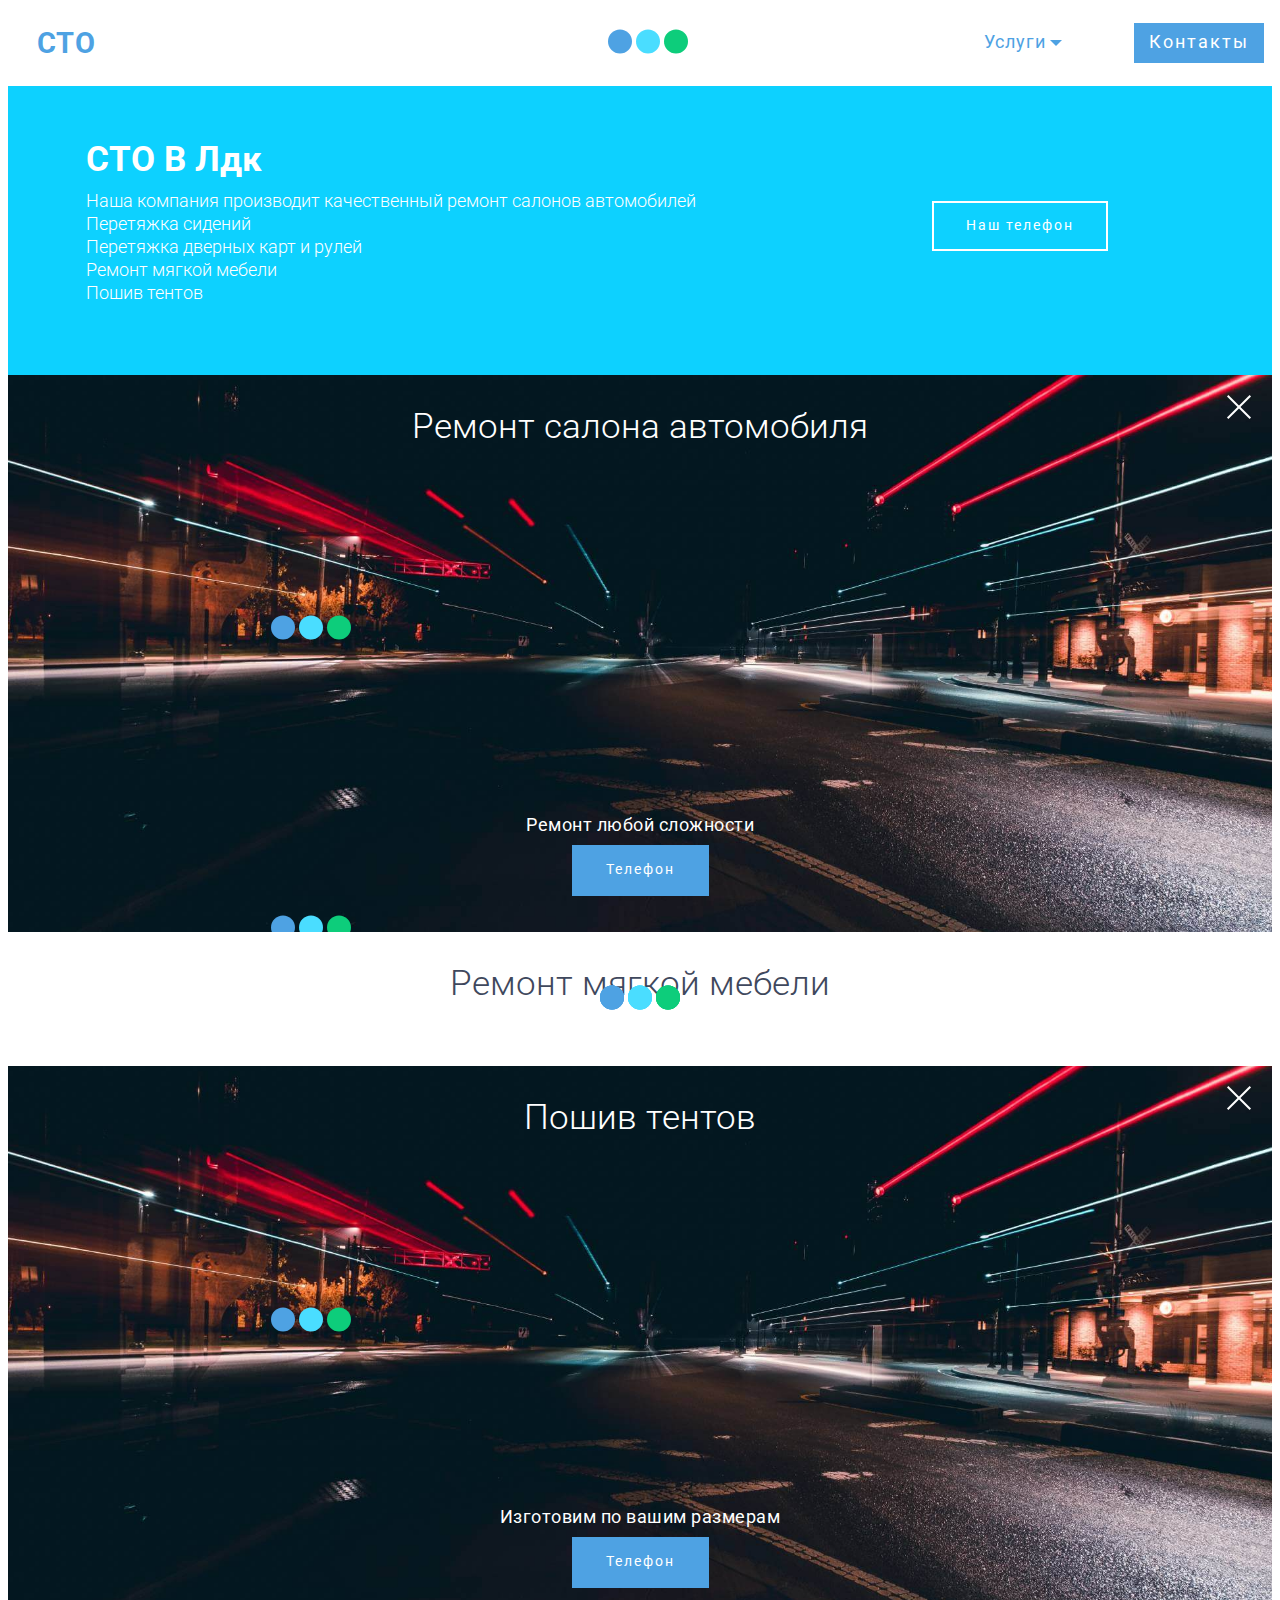
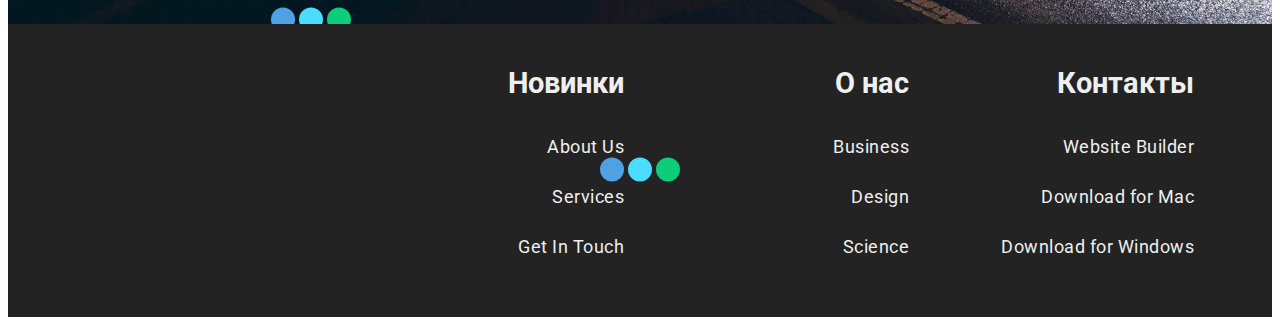
==== commit d3054ab7: "create github pages" ====
--- a/index.html
+++ b/index.html
@@ -1,237 +1,419 @@
 <!DOCTYPE html>
-<html  >
+<html amp >
 <head>
   <!-- Site made with Mobirise Website Builder v4.12.3, https://mobirise.com -->
   <meta charset="UTF-8">
   <meta http-equiv="X-UA-Compatible" content="IE=edge">
   <meta name="generator" content="Mobirise v4.12.3, mobirise.com">
   <meta name="viewport" content="width=device-width, initial-scale=1, minimum-scale=1">
-  <link rel="shortcut icon" href="assets/images/photo-2020-04-14-14-40-39-128x128-1.png" type="image/x-icon">
+  <link rel="shortcut icon" href="assets/images/1-90x51.jpg" type="image/x-icon">
   <meta name="description" content="">
-  
+  <meta name="amp-script-src" content="">
   
   <title>Home</title>
-  <link rel="stylesheet" href="assets/bootstrap/css/bootstrap.min.css">
-  <link rel="stylesheet" href="assets/bootstrap/css/bootstrap-grid.min.css">
-  <link rel="stylesheet" href="assets/bootstrap/css/bootstrap-reboot.min.css">
-  <link rel="stylesheet" href="assets/tether/tether.min.css">
-  <link rel="stylesheet" href="assets/socicon/css/styles.css">
-  <link rel="stylesheet" href="assets/animatecss/animate.min.css">
-  <link rel="stylesheet" href="assets/theme/css/style.css">
-  <link rel="preload" as="style" href="assets/mobirise/css/mbr-additional.css"><link rel="stylesheet" href="assets/mobirise/css/mbr-additional.css" type="text/css">
-  
+  
+<link rel="canonical" href="https://olprim-github.github.io/">
+ <style amp-boilerplate>body{-webkit-animation:-amp-start 8s steps(1,end) 0s 1 normal both;-moz-animation:-amp-start 8s steps(1,end) 0s 1 normal both;-ms-animation:-amp-start 8s steps(1,end) 0s 1 normal both;animation:-amp-start 8s steps(1,end) 0s 1 normal both}@-webkit-keyframes -amp-start{from{visibility:hidden}to{visibility:visible}}@-moz-keyframes -amp-start{from{visibility:hidden}to{visibility:visible}}@-ms-keyframes -amp-start{from{visibility:hidden}to{visibility:visible}}@-o-keyframes -amp-start{from{visibility:hidden}to{visibility:visible}}@keyframes -amp-start{from{visibility:hidden}to{visibility:visible}}</style>
+<noscript><style amp-boilerplate>body{-webkit-animation:none;-moz-animation:none;-ms-animation:none;animation:none}</style></noscript>
+<link href="https://fonts.googleapis.com/css?family=Roboto:100,100i,300,300i,400,400i,500,500i,700,700i,900,900i&subset=cyrillic&display=swap" rel="stylesheet">
+ 
+ <style amp-custom> 
+div,span,h1,h2,h3,h4,h5,h6,p,blockquote,a,ol,ul,li,figcaption,textarea,input{font: inherit;}*{-webkit-box-sizing: border-box;box-sizing: border-box;outline: none;}*:focus{outline: none;}body{position: relative;font-style: normal;line-height: 1;color: #3f485d;}section{background-color: #eeeeee;background-position: 50% 50%;background-repeat: no-repeat;background-size: cover;overflow: hidden;padding: 30px 0;}h1,h2,h3,h4,h5,h6{margin: 0;padding: 0;}p,li,blockquote{letter-spacing: 0.5px;line-height: 1.7;}ul,ol,blockquote,p{margin-bottom: 0;margin-top: 0;}a{cursor: pointer;}a,a:hover{text-decoration: none;}a.mbr-iconfont:hover{text-decoration: none;}h1,h2,h3,h4,h5,h6,.display-1,.display-2,.display-4,.display-5,.display-7{word-break: break-word;word-wrap: break-word;}b,strong{font-weight: bold;}blockquote{padding: 10px 0 10px 20px;position: relative;border-left: 3px solid;}input:-webkit-autofill,input:-webkit-autofill:hover,input:-webkit-autofill:focus,input:-webkit-autofill:active{-webkit-transition-delay: 9999s;transition-delay: 9999s;-webkit-transition-property: background-color,color;-o-transition-property: background-color,color;transition-property: background-color,color;}html,body{height: auto;min-height: 100vh;}.mbr-section-title{margin: 0;padding: 0;font-style: normal;line-height: 1.2;width: 100%;}.mbr-section-subtitle{line-height: 1.3;width: 100%;}.mbr-text{font-style: normal;line-height: 1.6;width: 100%;}.mbr-white{color: #ffffff;}.mbr-black{color: #000000;}.align-left{text-align: left;}.align-left .list-item{justify-content: flex-start;}.align-center{text-align: center;}.align-center .list-item{justify-content: center;}.align-right{text-align: right;}.align-right .list-item{justify-content: flex-end;}@media (max-width: 767px){.align-left,.align-center,.align-right{text-align: center;}.align-left .list-item,.align-center .list-item,.align-right .list-item{justify-content: center;}}.mbr-light{font-weight: 300;}.mbr-regular{font-weight: 400;}.mbr-semibold{font-weight: 500;}.mbr-bold{font-weight: 700;}.icons-list a{margin: 0 1rem 0 0;}.icons-list a:last-child{margin: 0;}.mbr-figure{align-self: center;}.hidden{visibility: hidden;}.super-hide{display: none;}.inactive{-webkit-user-select: none;-moz-user-select: none;-ms-user-select: none;user-select: none;pointer-events: none;-webkit-user-drag: none;user-drag: none;}.mbr-overlay{position: absolute;bottom: 0;left: 0;right: 0;top: 0;z-index: 0;}.map-placeholder{display: none;}.google-map,.google-map iframe{position: relative;width: 100%;height: 400px;}amp-img{width: 100%;}amp-img img{max-height: 100%;max-width: 100%;}img.mbr-temp{width: 100%;}.rounded{border-radius: 50%;}.is-builder .nodisplay + img[async],.is-builder .nodisplay + img[decoding="async"],.is-builder amp-img > a + img[async],.is-builder amp-img > a + img[decoding="async"]{display: none;}html:not(.is-builder) amp-img > a{position: absolute;top: 0;bottom: 0;left: 0;right: 0;z-index: 1;}.is-builder .temp-amp-sizer{position: absolute;}.is-builder amp-youtube .temp-amp-sizer,.is-builder amp-vimeo .temp-amp-sizer{position: static;}.mobirise-spinner{position: absolute;top: 50%;left: 40%;margin-left: 10%;-webkit-transform: translate3d(-50%,-50%,0);z-index: 4;}.mobirise-spinner em{width: 24px;height: 24px;background: #3ac;border-radius: 100%;display: inline-block;-webkit-animation: slide 1s infinite;}.mobirise-spinner em:nth-child(1){-webkit-animation-delay: 0.1s;}.mobirise-spinner em:nth-child(2){-webkit-animation-delay: 0.2s;}.mobirise-spinner em:nth-child(3){-webkit-animation-delay: 0.3s;}@-moz-keyframes slide{0%{-webkit-transform: scale(1);}50%{opacity: 0.3;-webkit-transform: scale(2);}100%{-webkit-transform: scale(1);}}@-webkit-keyframes slide{0%{-webkit-transform: scale(1);}50%{opacity: 0.3;-webkit-transform: scale(2);}100%{-webkit-transform: scale(1);}}@-o-keyframes slide{0%{-webkit-transform: scale(1);}50%{opacity: 0.3;-webkit-transform: scale(2);}100%{-webkit-transform: scale(1);}}@keyframes slide{0%{-webkit-transform: scale(1);}50%{opacity: 0.3;-webkit-transform: scale(2);}100%{-webkit-transform: scale(1);}}.mobirise-loader .amp-active > div{display: none;}.mbr-flex{display: flex;}.flex-wrap{flex-wrap: wrap;}.mbr-jc-s{justify-content: flex-start;}.mbr-jc-c{justify-content: center;}.mbr-jc-e{justify-content: flex-end;}.mbr-row-reverse{flex-direction: row-reverse;}.mbr-column{flex-direction: column;}amp-img,img{height: 100%;width: 100%;}.hidden-slide{display: none;}.visible-slide{display: flex;}.iconfont-wrapper{display: inline-block;}section,.container,.container-fluid{position: relative;word-wrap: break-word;}.mbr-fullscreen .mbr-overlay{min-height: 100vh;}.mbr-fullscreen{display: flex;align-items: center;height: 100vh;min-height: 100vh;padding: 3rem 0;}.container{padding: 0 1rem;width: 100%;margin-right: auto;margin-left: auto;}@media (max-width: 767px){.container{max-width: 540px;}} @media (min-width: 768px){.container{max-width: 720px;}} @media (min-width: 992px){.container{max-width: 960px;}} @media (min-width: 1200px){.container{max-width: 1140px;}}.container-fluid{width: 100%;padding: 0 1rem;}.btn{position: relative;font-weight: 400;margin: 0.4rem 0.5rem;border: 2px solid;font-style: normal;white-space: normal;transition: all 0.3s ease-in-out,box-shadow 2s ease-in-out,-webkit-box-shadow 2s ease-in-out;display: inline-flex;align-items: center;justify-content: center;word-break: break-word;line-height: 1;letter-spacing: 2px;}.btn-form{padding: 1rem 2rem;}.btn-form:hover{cursor: pointer;}.btn{padding: 1rem 2rem;border-radius: 0px;}.btn-sm{padding: 0.6rem 0.8rem;border-radius: 0px;}.btn-md{padding: 1rem 2rem;border-radius: 0px;}.btn-lg{padding: 1.2rem 3.2rem;border-radius: 0px;}form .btn,form .mbr-section-btn{margin: 0;}.note-popover .btn:after{display: none;}.mbr-section-btn{margin: 0 -0.25rem;font-size: 0;}nav .mbr-section-btn{margin-left: 0rem;margin-right: 0rem;}.btn .mbr-iconfont,.btn.btn-md .mbr-iconfont{cursor: pointer;margin: 0 0.8rem 0 0;}.btn-sm .mbr-iconfont{margin: 0 0.5rem 0 0;}[type="submit"]{-webkit-appearance: none;}section.menu{min-height: 70px;}.menu-container{display: flex;-webkit-box-pack: justify;-ms-flex-pack: justify;justify-content: space-between;align-items: center;min-height: 70px;}@media (max-width: 991px){.menu-container{max-width: 100%;padding: 0.5rem 1rem;}} @media (max-width: 767px){.menu-container{padding: 0.5rem 1rem;}}.navbar{z-index: 100;width: 100%;}.navbar-fixed-top{position: fixed;top: 0;}.navbar-brand{display: flex;align-items: center;word-break: break-word;z-index: 1;}.navbar-logo{margin: 0 0.8rem 0 0;}@media (max-width: 767px){.navbar-logo amp-img{max-height: 35px;max-width: 35px;}}.navbar-caption-wrap{display: flex;}.navbar .navbar-collapse{display: flex;-ms-flex-preferred-size: auto;flex-basis: auto;align-items: center;justify-content: flex-end;}@media (max-width: 991px){.navbar .navbar-collapse{display: none;position: absolute;top: 0;right: 0;height: 100vh;padding: 70px 2rem 1rem;z-index: 1;}}@media (max-width: 991px){.navbar.opened .navbar-collapse.show,.navbar.opened .navbar-collapse.collapsing{display: block;}.is-builder .navbar-collapse{position: fixed;}}.navbar-nav{list-style-type: none;display: flex;flex-wrap: wrap;padding-left: 0;min-width: 10rem;}@media (max-width: 991px){.navbar-nav{flex-direction: column;}} .navbar-nav .mbr-iconfont{margin: 0 0.2rem 0 0;}.nav-item{word-break: break-all;}.nav-link{display: flex;align-items: center;justify-content: center;}.nav-link,.navbar-caption{transition: all 0.2s;letter-spacing: 1px;}.nav-dropdown .dropdown-menu{min-width: 10rem;position: absolute;left: 0;padding: 1.25rem 0;}.nav-dropdown .dropdown-menu .dropdown-item{line-height: 2;display: flex;justify-content: center;align-items: center;padding: 0.25rem 1.5rem;white-space: nowrap;}.nav-dropdown .dropdown-menu .dropdown{position: relative;}.dropdown-menu .dropdown:hover > .dropdown-menu{opacity: 1;pointer-events: all;}.nav-dropdown .dropdown-submenu{top: 0;left: 100%;margin: 0;}.nav-item.dropdown{position: relative;}.nav-item.dropdown .dropdown-menu{opacity: 0;pointer-events: none;}.nav-item.dropdown:hover > .dropdown-menu{opacity: 1;pointer-events: all;}.link.dropdown-toggle:after{content: "";margin-left: 0.25rem;border-top: 0.35em solid;border-right: 0.35em solid transparent;border-left: 0.35em solid transparent;border-bottom: 0;}.navbar .dropdown.open > .dropdown-menu{display: block;}@media (max-width: 991px){.is-builder .nav-dropdown .dropdown-menu{position: relative;}.nav-dropdown .dropdown-submenu{left: 0;}.nav-dropdown .dropdown-menu .dropdown-item{padding: 0.25rem 1.5rem;margin: 0;justify-content: center;}.nav-dropdown .dropdown-menu .dropdown-item:after{right: auto;}.navbar.opened .dropdown-menu{top: 0;}.dropdown-toggle[data-toggle="dropdown-submenu"]:after{content: "";margin-left: 0.25rem;border-top: 0.35em solid;border-right: 0.35em solid transparent;border-left: 0.35em solid transparent;border-bottom: 0;top: 55%;}}.navbar-buttons{display: flex;flex-wrap: wrap;align-items: center;justify-content: center;}@media (max-width: 991px){.navbar-buttons{flex-direction: column;}}.menu-social-list{display: flex;align-items: center;justify-content: center;flex-wrap: wrap;}.menu-social-list a{margin: 0 0.5rem;}.menu-social-list a span{font-size: 1.5rem;}button.navbar-toggler{position: absolute;right: 20px;top: 25px;width: 31px;height: 20px;cursor: pointer;transition: all .2s;-ms-flex-item-align: center;-ms-grid-row-align: center;align-self: center;}.hamburger span{position: absolute;right: 0;width: 30px;height: 2px;border-right: 5px;}.hamburger span:nth-child(1){top: 0;transition: all .2s;}.hamburger span:nth-child(2){top: 8px;transition: all .15s;}.hamburger span:nth-child(3){top: 8px;transition: all .15s;}.hamburger span:nth-child(4){top: 16px;transition: all .2s;}nav.opened .navbar-toggler:not(.hide) .hamburger span:nth-child(4),nav.opened .navbar-toggler:not(.hide) .hamburger span:nth-child(1){top: 8px;width: 0;opacity: 0;right: 50%;transition: all .2s;}nav.opened .navbar-toggler:not(.hide) .hamburger span:nth-child(2){transform: rotate(-45deg);transition: all .25s;}nav.opened .navbar-toggler:not(.hide) .hamburger span:nth-child(3){transform: rotate(45deg);transition: all .25s;}.ampstart-btn.hamburger{position: absolute;top: 25px;right: 20px;margin-left: auto;height: 20px;width: 30px;background: none;border: none;cursor: pointer;z-index: 1000;}@media (min-width: 992px){.ampstart-btn,amp-sidebar{display: none;}.dropdown-menu .dropdown-toggle:after{content: "";border-bottom: 0.35em solid transparent;border-left: 0.35em solid;border-right: 0;border-top: 0.35em solid transparent;margin-left: 0.3rem;margin-top: -0.3077em;position: absolute;right: 1.1538em;top: 50%;}}.close-sidebar{width: 30px;height: 30px;position: relative;cursor: pointer;background-color: transparent;border: none;}.close-sidebar span{position: absolute;left: 0;width: 30px;height: 2px;border-right: 5px;top: 14px;}.close-sidebar span:nth-child(1){transform: rotate(-45deg);}.close-sidebar span:nth-child(2){transform: rotate(45deg);}.builder-sidebar{position: relative;height: 100vh;min-width: 10rem;z-index: 1030;padding: 1rem 2rem;max-width: 20rem;}.builder-sidebar .dropdown:hover > .dropdown-menu{position: relative;text-align: center;}section.sidebar-open:before{content: '';position: fixed;top: 0;bottom: 0;right: 0;left: 0;background-color: rgba(0,0,0,0.2);z-index: 1040;}.is-builder section.horizontal-menu .ampstart-btn{display: none;}.is-builder section.horizontal-menu .dropdown-menu{z-index: auto;opacity: 1;pointer-events: auto;}.is-builder .menu{overflow: visible;}#sidebar{background-color: transparent;}.card-title{margin: 0;}.card{position: relative;background-color: transparent;border: none;border-radius: 0;width: 100%;padding: 0 1rem;}@media (max-width: 767px){.card:not(.last-child){padding-bottom: 30px;}} .card .card-img{width: auto;border-radius: 0;}.card .card-wrapper{height: 100%;}@media (max-width: 767px){.card .card-wrapper{flex-direction: column;}} .card img{height: 100%;-o-object-fit: cover;object-fit: cover;-o-object-position: center;object-position: center;}.card-inner,.items-list{display: flex;flex-direction: column;}.items-list{list-style-type: none;padding: 0;}.items-list .list-item{padding: 1rem 2rem;}.card-head{padding: 1.5rem 2rem;}.card-price-wrap{padding: 1rem 2rem;}.card-button{padding: 1rem;margin: 0;}.timeline-wrap{position: relative;}.timeline-wrap .iconBackground{position: absolute;left: 50%;width: 20px;height: 20px;line-height: 30px;text-align: center;border-radius: 50%;font-size: 30px;display: inline-block;background-color: #000000;top: 20px;margin: 0 0 0 -10px;}@media (max-width: 767px){.timeline-wrap .iconBackground{left: 0;}}.separline{position: relative;}@media (max-width: 767px){.separline:not(.last-child){padding-bottom: 2rem;}} .separline:before{position: absolute;content: "";width: 2px;background-color: #000000;left: calc(50% - 1px);height: calc(100% - 20px);top: 40px;}@media (max-width: 767px){.separline:before{left: 0;}}.gallery-img-wrap{position: relative;height: 100%;}.gallery-img-wrap:hover{cursor: pointer;}.gallery-img-wrap:hover .icon-wrap,.gallery-img-wrap:hover .caption-on-hover{opacity: 1;}.gallery-img-wrap:hover:after{opacity: .5;}.gallery-img-wrap amp-img{height: 100%;}.gallery-img-wrap:after{content: "";position: absolute;top: 0;bottom: 0;left: 0;right: 0;background: #000;opacity: 0;transition: opacity 0.2s;pointer-events: none;}.gallery-img-wrap .icon-wrap,.gallery-img-wrap .img-caption{z-index: 3;pointer-events: none;position: absolute;}.gallery-img-wrap .icon-wrap,.gallery-img-wrap .caption-on-hover{opacity: 0;transition: opacity 0.2s;}.gallery-img-wrap .icon-wrap{left: 50%;top: 50%;transform: translate(-50%,-50%);background-color: #fff;padding: .5rem;border-radius: 50%;}.gallery-img-wrap .amp-iconfont{color: #000;font-size: 1rem;width: 1rem;display: block;}.gallery-img-wrap .img-caption{left: 0;right: 0;}.gallery-img-wrap .img-caption.caption-top{top: 0;}.gallery-img-wrap .img-caption.caption-bottom{bottom: 0;}.gallery-img-wrap .img-caption:not(.caption-on-hover):after{content: "";position: absolute;top: 0;left: 0;right: 0;height: 100%;transition: opacity 0.2s;z-index: -1;pointer-events: none;}@media (max-width: 767px){.gallery-img-wrap:after,.gallery-img-wrap:hover:after,.gallery-img-wrap .icon-wrap{display: none;}.gallery-img-wrap .caption-on-hover{opacity: 1;}}.is-builder .gallery-img-wrap .icon-wrap,.is-builder .gallery-img-wrap .img-caption > *{pointer-events: all;}.amp-carousel-button,.dots-wrapper .dots span{transition: all 0.4s;cursor: pointer;outline: none;}.amp-carousel-button{width: 50px;height: 50px;border-radius: 50%;}.dots-wrapper .dots{display: inline-block;margin: 4px 8px;}.dots-wrapper .dots span{display: block;border-radius: 12px;height: 24px;width: 24px;background-color: #ffffff;border: 10px solid #cccccc;opacity: 0.5;}.dots-wrapper .dots span.current{width: 40px;}.dots-wrapper .dots span:hover,.dots-wrapper .dots span.current{opacity: 1;}.amp-carousel-button-next:after{right: 1rem;}.amp-carousel-button-prev:after{left: 1rem;}button.btn-img{cursor: pointer;}.is-builder .preview button.btn-img{opacity: 0.5;position: relative;pointer-events: none;}amp-image-lightbox,.lightbox{background: rgba(0,0,0,0.8);display: flex;flex-wrap: wrap;align-items: center;justify-content: center;width: 100%;height: 100%;overflow: auto;}amp-image-lightbox a.control,.lightbox a.control{position: absolute;cursor: default;top: 0;right: 0;}amp-image-lightbox .close,.lightbox .close{background: none;border: none;position: absolute;top: 16px;right: 16px;height: 32px;width: 32px;cursor: pointer;z-index: 1000;}amp-image-lightbox .close:before,amp-image-lightbox .close:after,.lightbox .close:before,.lightbox .close:after{position: absolute;top: 0;right: 16px;content: ' ';height: 32px;width: 2px;background-color: #fff;}amp-image-lightbox .close:before,.lightbox .close:before{transform: rotate(45deg);}amp-image-lightbox .close:after,.lightbox .close:after{transform: rotate(-45deg);}amp-image-lightbox .video-block,.lightbox .video-block{width: 100%;}div[submit-success] > *,div[submit-error] > *{padding: 15px;margin-bottom: 1rem;}.form-block{z-index: 1;background-color: transparent;padding: 30px;position: relative;overflow: hidden;}.form-block .mbr-overlay{z-index: -1;}@media (max-width: 991px){.form-block{padding: 15px;}}form input,form textarea,form select{padding: 15px 0.5rem;line-height: 1.45;width: 100%;background: #ffffff;border-width: 1px;border-style: solid;border-color: #767676;border-radius: 0;color: #000000;}form input[type="checkbox"],form input[type="radio"]{border: none;background: none;width: auto;}form .field{padding-bottom: 0.5rem;padding-top: 0.5rem;}form textarea.field-input{height: 200px;}form .fieldset{display: flex;justify-content: center;flex-wrap: wrap;align-items: center;}textarea[type="hidden"]{display: none;}.form-check{margin-bottom: 0;}.form-check-label{padding-left: 0;}.form-check-input{position: relative;margin: 4px;}.form-check-inline{display: inline-flex;align-items: center;padding-left: 0;margin-right: .75rem;}.mbr-row,.mbr-form-row{display: -webkit-box;display: -ms-flexbox;display: flex;-ms-flex-wrap: wrap;flex-wrap: wrap;margin-left: -1rem;margin-right: -1rem;}.mbr-form-row{margin-left: -0.5rem;margin-right: -0.5rem;}.mbr-form-row > [class*="mbr-col"]{padding-left: 0.5rem;padding-right: 0.5rem;}@media (max-width: 767px){.mbr-col,.mbr-col-auto{padding-right: 1rem;padding-left: 1rem;}.mbr-col-sm-12{-ms-flex: 0 0 100%;-webkit-box-flex: 0;flex: 0 0 100%;max-width: 100%;padding-right: 1rem;padding-left: 1rem;}}@media (min-width: 768px){.mbr-col,.mbr-col-auto{padding-right: 1rem;padding-left: 1rem;}.mbr-col-md-2{-ms-flex: 0 0 16.6666666667%;-webkit-box-flex: 0;flex: 0 0 16.6666666667%;max-width: 16.6666666667%;padding-right: 1rem;padding-left: 1rem;}.mbr-col-md-3{-ms-flex: 0 0 25%;-webkit-box-flex: 0;flex: 0 0 25%;max-width: 25%;padding-right: 1rem;padding-left: 1rem;}.mbr-col-md-4{-ms-flex: 0 0 33.3333333333%;-webkit-box-flex: 0;flex: 0 0 33.3333333333%;max-width: 33.3333333333%;padding-right: 1rem;padding-left: 1rem;}.mbr-col-md-5{-ms-flex: 0 0 41.6666666667%;-webkit-box-flex: 0;flex: 0 0 41.6666666667%;max-width: 41.6666666667%;padding-right: 1rem;padding-left: 1rem;}.mbr-col-md-6{-ms-flex: 0 0 50%;-webkit-box-flex: 0;flex: 0 0 50%;max-width: 50%;padding-right: 1rem;padding-left: 1rem;}.mbr-col-md-7{-ms-flex: 0 0 58.3333333333%;-webkit-box-flex: 0;flex: 0 0 58.3333333333%;max-width: 58.3333333333%;padding-right: 1rem;padding-left: 1rem;}.mbr-col-md-8{-ms-flex: 0 0 66.6666666667%;-webkit-box-flex: 0;flex: 0 0 66.6666666667%;max-width: 66.6666666667%;padding-right: 1rem;padding-left: 1rem;}.mbr-col-md-10{-ms-flex: 0 0 83.3333333333%;-webkit-box-flex: 0;flex: 0 0 83.3333333333%;max-width: 83.3333333333%;padding-right: 1rem;padding-left: 1rem;}.mbr-col-md-12{-ms-flex: 0 0 100%;-webkit-box-flex: 0;flex: 0 0 100%;max-width: 100%;padding-right: 1rem;padding-left: 1rem;}}.mbr-col{-ms-flex: 1 1 auto;-webkit-box-flex: 1;flex: 1 1 auto;max-width: 100%;}.mbr-col-auto{-ms-flex: 0 0 auto;flex: 0 0 auto;width: auto;}@media (min-width: 992px){.mbr-col,.mbr-col-auto{padding-right: 1rem;padding-left: 1rem;}.mbr-col-lg-2{-ms-flex: 0 0 16.6666666667%;-webkit-box-flex: 0;flex: 0 0 16.6666666667%;max-width: 16.6666666667%;padding-right: 1rem;padding-left: 1rem;}.mbr-col-lg-3{-ms-flex: 0 0 25%;-webkit-box-flex: 0;flex: 0 0 25%;max-width: 25%;padding-right: 1rem;padding-left: 1rem;}.mbr-col-lg-4{-ms-flex: 0 0 33.3333333333%;-webkit-box-flex: 0;flex: 0 0 33.3333333333%;max-width: 33.3333333333%;padding-right: 1rem;padding-left: 1rem;}.mbr-col-lg-5{-ms-flex: 0 0 41.6666666667%;-webkit-box-flex: 0;flex: 0 0 41.6666666667%;max-width: 41.6666666667%;padding-right: 1rem;padding-left: 1rem;}.mbr-col-lg-6{-ms-flex: 0 0 50%;-webkit-box-flex: 0;flex: 0 0 50%;max-width: 50%;padding-right: 1rem;padding-left: 1rem;}.mbr-col-lg-7{-ms-flex: 0 0 58.3333333333%;-webkit-box-flex: 0;flex: 0 0 58.3333333333%;max-width: 58.3333333333%;padding-right: 1rem;padding-left: 1rem;}.mbr-col-lg-8{-ms-flex: 0 0 66.6666666667%;-webkit-box-flex: 0;flex: 0 0 66.6666666667%;max-width: 66.6666666667%;padding-right: 1rem;padding-left: 1rem;}.mbr-col-lg-9{-ms-flex: 0 0 75%;-webkit-box-flex: 0;flex: 0 0 75%;max-width: 75%;padding-right: 1rem;padding-left: 1rem;}.mbr-col-lg-10{-ms-flex: 0 0 83.3333333333%;-webkit-box-flex: 0;flex: 0 0 83.3333333333%;max-width: 83.3333333333%;padding-right: 1rem;padding-left: 1rem;}.mbr-col-lg-12{-ms-flex: 0 0 100%;-webkit-box-flex: 0;flex: 0 0 100%;max-width: 100%;padding-right: 1rem;padding-left: 1rem;}}@media (min-width: 992px){.lg-pb{padding-bottom: 3rem;}}@media (max-width: 991px){.md-pb{padding-bottom: 3rem;}}.mbr-pt-1,.mbr-py-1{padding-top: 10px;}.mbr-pb-1,.mbr-py-1{padding-bottom: 10px;}.mbr-px-1{padding-left: 10px;padding-right: 10px;}.mbr-p-1{padding: 10px;}.mbr-pt-2,.mbr-py-2{padding-top: 1rem;}.mbr-pb-2,.mbr-py-2{padding-bottom: 1rem;}.mbr-px-2{padding-left: 1rem;padding-right: 1rem;}.mbr-p-2{padding: 1rem;}.mbr-pt-3,.mbr-py-3{padding-top: 25px;}.mbr-pb-3,.mbr-py-3{padding-bottom: 25px;}.mbr-px-3{padding-left: 25px;padding-right: 25px;}.mbr-p-3{padding: 25px;}.mbr-pt-4,.mbr-py-4{padding-top: 2rem;}.mbr-pb-4,.mbr-py-4{padding-bottom: 2rem;}.mbr-px-4{padding-left: 2rem;padding-right: 2rem;}.mbr-p-4{padding: 2rem;}.mbr-pt-5,.mbr-py-5{padding-top: 3rem;}.mbr-pb-5,.mbr-py-5{padding-bottom: 3rem;}.mbr-px-5{padding-left: 3rem;padding-right: 3rem;}.mbr-p-5{padding: 3rem;}@media (max-width: 991px){.mbr-py-4,.mbr-py-5{padding-top: 1rem;padding-bottom: 1rem;}.mbr-px-4,.mbr-px-5{padding-left: 1rem;padding-right: 1rem;}.mbr-p-3,.mbr-p-4,.mbr-p-5{padding: 1rem;}}.mbr-ml-auto{margin-left: auto;}.mbr-mr-auto{margin-right: auto;}.mbr-m-auto{margin: auto;}#scrollToTopMarker{position: absolute;width: 0px;height: 0px;top: 300px;}#scrollToTopButton{position: fixed;bottom: 25px;right: 25px;opacity: .4;z-index: 5000;font-size: 32px;height: 60px;width: 60px;border: none;border-radius: 3px;cursor: pointer;}#scrollToTopButton:focus{outline: none;}#scrollToTopButton a:before{content: '';position: absolute;height: 40%;top: 36%;width: 2px;left: calc(50% - 1px);}#scrollToTopButton a:after{content: '';position: absolute;border-top: 2px solid;border-right: 2px solid;width: 40%;height: 40%;left: calc(30% - 1px);bottom: 30%;transform: rotate(-45deg);}.is-builder #scrollToTopButton a:after{left: 30%;}a{font-style: normal;font-weight: 400;}@media (max-width: 767px){.mbr-section-btn,.mbr-section-title{text-align: center;}}
+body{font-family: Roboto;}blockquote{border-color: #4ea2e3;}div[submit-success] > *{background: #0dcd7b;color: #000000;}div[submit-error] > *{background: #a0a0a0;color: #ffffff;}.display-1{font-family: 'Roboto',sans-serif;font-size: 4.5rem;}.display-2{font-family: 'Roboto',sans-serif;font-size: 2.2rem;}.display-4{font-family: 'Roboto',sans-serif;font-size: 0.9rem;}.display-5{font-family: 'Roboto',sans-serif;font-size: 1.8rem;}.display-7{font-family: 'Roboto',sans-serif;font-size: 1.1rem;}.display-1 .mbr-iconfont-btn{font-size: 4.5rem;width: 4.5rem;}.display-2 .mbr-iconfont-btn{font-size: 2.2rem;width: 2.2rem;}.display-4 .mbr-iconfont-btn{font-size: 0.9rem;width: 0.9rem;}.display-5 .mbr-iconfont-btn{font-size: 1.8rem;width: 1.8rem;}.display-7 .mbr-iconfont-btn{font-size: 1.1rem;width: 1.1rem;}@media (max-width: 768px){.display-1{font-size: 3.6rem;font-size: calc( 2.225rem + (4.5 - 2.225) * ((100vw - 20rem) / (48 - 20)));line-height: calc( 1.4 * (2.225rem + (4.5 - 2.225) * ((100vw - 20rem) / (48 - 20))));}.display-2{font-size: 1.76rem;font-size: calc( 1.42rem + (2.2 - 1.42) * ((100vw - 20rem) / (48 - 20)));line-height: calc( 1.4 * (1.42rem + (2.2 - 1.42) * ((100vw - 20rem) / (48 - 20))));}.display-4{font-size: 0.72rem;font-size: calc( 0.965rem + (0.9 - 0.965) * ((100vw - 20rem) / (48 - 20)));line-height: calc( 1.4 * (0.965rem + (0.9 - 0.965) * ((100vw - 20rem) / (48 - 20))));}.display-5{font-size: 1.44rem;font-size: calc( 1.28rem + (1.8 - 1.28) * ((100vw - 20rem) / (48 - 20)));line-height: calc( 1.4 * (1.28rem + (1.8 - 1.28) * ((100vw - 20rem) / (48 - 20))));}}.bg-primary{background-color: #4ea2e3;}.bg-success{background-color: #0dcd7b;}.bg-info{background-color: #8282e7;}.bg-warning{background-color: #767676;}.bg-danger{background-color: #a0a0a0;}.btn-primary,.btn-primary:active,.btn-primary.active{background-color: #4ea2e3;border-color: #4ea2e3;color: #ffffff;}.btn-primary:hover,.btn-primary:focus,.btn-primary.focus{color: #ffffff;background-color: #1f7dc5;border-color: #1f7dc5;}.btn-primary.disabled,.btn-primary:disabled{color: #ffffff;background-color: #1f7dc5;border-color: #1f7dc5;}.btn-secondary,.btn-secondary:active,.btn-secondary.active{background-color: #4addff;border-color: #4addff;color: #003c4a;}.btn-secondary:hover,.btn-secondary:focus,.btn-secondary.focus{color: #003c4a;background-color: #00cdfd;border-color: #00cdfd;}.btn-secondary.disabled,.btn-secondary:disabled{color: #003c4a;background-color: #00cdfd;border-color: #00cdfd;}.btn-info,.btn-info:active,.btn-info.active{background-color: #8282e7;border-color: #8282e7;color: #ffffff;}.btn-info:hover,.btn-info:focus,.btn-info.focus{color: #ffffff;background-color: #4242db;border-color: #4242db;}.btn-info.disabled,.btn-info:disabled{color: #ffffff;background-color: #4242db;border-color: #4242db;}.btn-success,.btn-success:active,.btn-success.active{background-color: #0dcd7b;border-color: #0dcd7b;color: #ffffff;}.btn-success:hover,.btn-success:focus,.btn-success.focus{color: #ffffff;background-color: #088550;border-color: #088550;}.btn-success.disabled,.btn-success:disabled{color: #ffffff;background-color: #088550;border-color: #088550;}.btn-warning,.btn-warning:active,.btn-warning.active{background-color: #767676;border-color: #767676;color: #ffffff;}.btn-warning:hover,.btn-warning:focus,.btn-warning.focus{color: #ffffff;background-color: #505050;border-color: #505050;}.btn-warning.disabled,.btn-warning:disabled{color: #ffffff;background-color: #505050;border-color: #505050;}.btn-danger,.btn-danger:active,.btn-danger.active{background-color: #a0a0a0;border-color: #a0a0a0;color: #ffffff;}.btn-danger:hover,.btn-danger:focus,.btn-danger.focus{color: #ffffff;background-color: #7a7a7a;border-color: #7a7a7a;}.btn-danger.disabled,.btn-danger:disabled{color: #ffffff;background-color: #7a7a7a;border-color: #7a7a7a;}.btn-black,.btn-black:active,.btn-black.active{background-color: #333333;border-color: #333333;color: #ffffff;}.btn-black:hover,.btn-black:focus,.btn-black.focus{color: #ffffff;background-color: #0d0d0d;border-color: #0d0d0d;}.btn-black.disabled,.btn-black:disabled{color: #ffffff;background-color: #0d0d0d;border-color: #0d0d0d;}.btn-white,.btn-white:active,.btn-white.active{background-color: #ffffff;border-color: #ffffff;color: #808080;}.btn-white:hover,.btn-white:focus,.btn-white.focus{color: #808080;background-color: #d9d9d9;border-color: #d9d9d9;}.btn-white.disabled,.btn-white:disabled{color: #808080;background-color: #d9d9d9;border-color: #d9d9d9;}.btn-white,.btn-white:active,.btn-white.active{color: #333333;}.btn-white:hover,.btn-white:focus,.btn-white.focus{color: #333333;}.btn-white.disabled,.btn-white:disabled{color: #333333;}.btn-primary-outline,.btn-primary-outline:active,.btn-primary-outline.active{background: none;border-color: #1c6faf;color: #1c6faf;}.btn-primary-outline:hover,.btn-primary-outline:focus,.btn-primary-outline.focus{color: #ffffff;background-color: #4ea2e3;border-color: #4ea2e3;}.btn-primary-outline.disabled,.btn-primary-outline:disabled{color: #ffffff;background-color: #4ea2e3;border-color: #4ea2e3;}.btn-secondary-outline,.btn-secondary-outline:active,.btn-secondary-outline.active{background: none;border-color: #00b8e3;color: #00b8e3;}.btn-secondary-outline:hover,.btn-secondary-outline:focus,.btn-secondary-outline.focus{color: #003c4a;background-color: #4addff;border-color: #4addff;}.btn-secondary-outline.disabled,.btn-secondary-outline:disabled{color: #003c4a;background-color: #4addff;border-color: #4addff;}.btn-info-outline,.btn-info-outline:active,.btn-info-outline.active{background: none;border-color: #2c2cd7;color: #2c2cd7;}.btn-info-outline:hover,.btn-info-outline:focus,.btn-info-outline.focus{color: #ffffff;background-color: #8282e7;border-color: #8282e7;}.btn-info-outline.disabled,.btn-info-outline:disabled{color: #ffffff;background-color: #8282e7;border-color: #8282e7;}.btn-success-outline,.btn-success-outline:active,.btn-success-outline.active{background: none;border-color: #076d41;color: #076d41;}.btn-success-outline:hover,.btn-success-outline:focus,.btn-success-outline.focus{color: #ffffff;background-color: #0dcd7b;border-color: #0dcd7b;}.btn-success-outline.disabled,.btn-success-outline:disabled{color: #ffffff;background-color: #0dcd7b;border-color: #0dcd7b;}.btn-warning-outline,.btn-warning-outline:active,.btn-warning-outline.active{background: none;border-color: #434343;color: #434343;}.btn-warning-outline:hover,.btn-warning-outline:focus,.btn-warning-outline.focus{color: #ffffff;background-color: #767676;border-color: #767676;}.btn-warning-outline.disabled,.btn-warning-outline:disabled{color: #ffffff;background-color: #767676;border-color: #767676;}.btn-danger-outline,.btn-danger-outline:active,.btn-danger-outline.active{background: none;border-color: #6d6d6d;color: #6d6d6d;}.btn-danger-outline:hover,.btn-danger-outline:focus,.btn-danger-outline.focus{color: #ffffff;background-color: #a0a0a0;border-color: #a0a0a0;}.btn-danger-outline.disabled,.btn-danger-outline:disabled{color: #ffffff;background-color: #a0a0a0;border-color: #a0a0a0;}.btn-black-outline,.btn-black-outline:active,.btn-black-outline.active{background: none;border-color: #000000;color: #000000;}.btn-black-outline:hover,.btn-black-outline:focus,.btn-black-outline.focus{color: #ffffff;background-color: #333333;border-color: #333333;}.btn-black-outline.disabled,.btn-black-outline:disabled{color: #ffffff;background-color: #333333;border-color: #333333;}.btn-white-outline,.btn-white-outline:active,.btn-white-outline.active{background: none;border-color: #ffffff;color: #ffffff;}.btn-white-outline:hover,.btn-white-outline:focus,.btn-white-outline.focus{color: #333333;background-color: #ffffff;border-color: #ffffff;}.text-primary{color: #4ea2e3;}.text-secondary{color: #4addff;}.text-success{color: #0dcd7b;}.text-info{color: #8282e7;}.text-warning{color: #767676;}.text-danger{color: #a0a0a0;}.text-white{color: #ffffff;}.text-black{color: #000000;}a.text-primary:hover,a.text-primary:focus{color: #1c6faf;}a.text-secondary:hover,a.text-secondary:focus{color: #00b8e3;}a.text-success:hover,a.text-success:focus{color: #076d41;}a.text-info:hover,a.text-info:focus{color: #2c2cd7;}a.text-warning:hover,a.text-warning:focus{color: #434343;}a.text-danger:hover,a.text-danger:focus{color: #6d6d6d;}a.text-white:hover,a.text-white:focus{color: #b3b3b3;}a.text-black:hover,a.text-black:focus{color: #4d4d4d;}.alert-success{background-color: #0dcd7b;}.alert-info{background-color: #8282e7;}.alert-warning{background-color: #767676;}.alert-danger{background-color: #a0a0a0;}a,a:hover{color: #4ea2e3;}.mbr-plan-header.bg-primary .mbr-plan-subtitle,.mbr-plan-header.bg-primary .mbr-plan-price-desc{color: #feffff;}.mbr-plan-header.bg-success .mbr-plan-subtitle,.mbr-plan-header.bg-success .mbr-plan-price-desc{color: #acfad9;}.mbr-plan-header.bg-info .mbr-plan-subtitle,.mbr-plan-header.bg-info .mbr-plan-price-desc{color: #ffffff;}.mbr-plan-header.bg-warning .mbr-plan-subtitle,.mbr-plan-header.bg-warning .mbr-plan-price-desc{color: #b6b6b6;}.mbr-plan-header.bg-danger .mbr-plan-subtitle,.mbr-plan-header.bg-danger .mbr-plan-price-desc{color: #e0e0e0;}.mobirise-spinner em:nth-child(1){background: #4ea2e3;}.mobirise-spinner em:nth-child(2){background: #4addff;}.mobirise-spinner em:nth-child(3){background: #0dcd7b;}#scrollToTopMarker{display: none;}#scrollToTopButton{background-color: #4ea2e3;}#scrollToTopButton a:before{background: #ffffff;}#scrollToTopButton a:after{border-top-color: #ffffff;border-right-color: #ffffff;}.cid-s4Yv2mmMdG{min-height: 80px;}.cid-s4Yv2mmMdG .brand-name{color: #4ea2e3;margin: 0;text-align: center;}.cid-s4Yv2mmMdG .hamburger span,.cid-s4Yv2mmMdG .close-sidebar span{background: #4ea2e3;}.cid-s4Yv2mmMdG .nav-dropdown .dropdown-menu .dropdown-item{font-weight: 400;width: 100%;text-align: inherit;}.cid-s4Yv2mmMdG .navbar{min-height: 80px;background: #ffffff;}@media (max-width: 991px){.cid-s4Yv2mmMdG .navbar .navbar-brand{flex-shrink: initial;}}.cid-s4Yv2mmMdG .navbar-brand{flex-shrink: 0;margin-right: 0;padding: 0;}@media (min-width: 992px){.cid-s4Yv2mmMdG .navbar-expand-lg .navbar-nav .nav-link{padding: 0;}.cid-s4Yv2mmMdG .navbar-nav .nav-link{margin: .667em 1em;}}.cid-s4Yv2mmMdG .navbar-dropdown{padding: .5rem 0;}.cid-s4Yv2mmMdG .builder-sidebar,.cid-s4Yv2mmMdG .collapse,.cid-s4Yv2mmMdG .navbar.navbar-expand-lg .dropdown .dropdown-menu{background-color: #ffffff;}@media (max-width: 991px){.cid-s4Yv2mmMdG .navbar-nav a{padding: 0.5rem 0;margin: 0 0 10px;}}.cid-s4Yv2mmMdG .close-sidebar:focus{outline: 2px auto #4ea2e3;}.cid-s4Yv2mmMdG amp-img{height: 45px;width: 45px;}.cid-s4Yv2mmMdG amp-img img{object-fit: contain;}.cid-s4YBO8QRUt{padding-top: 60px;padding-bottom: 60px;background-color: #0dd1ff;}@media (max-width: 767px){.cid-s4YBO8QRUt .btn-container{padding-top: 1rem;}}.cid-s4YDE8OEfr{padding-top: 30px;padding-bottom: 30px;background-image: url("assets/images/background6.jpg");}.cid-s4YDE8OEfr .carousel,.cid-s4YDE8OEfr .slider-box,.cid-s4YDE8OEfr .carousel-img{height: 300px;width: 100%;}.cid-s4YDE8OEfr img{object-fit: cover;}.cid-s4YDE8OEfr .carousel-img{cursor: pointer;position: relative;}@media (min-width: 768px){.cid-s4YDE8OEfr .carousel-img{max-width: 450px;}}@media (max-width: 767px){.cid-s4YDE8OEfr .carousel-img{margin: 0;padding: 0;}.cid-s4YDE8OEfr .amp-carousel-button{display: none;}}.cid-s4YDE8OEfr amp-img:after,.cid-s4YDE8OEfr .icon-wrap{position: absolute;opacity: 0;pointer-events: none;transition: opacity .3s;}.cid-s4YDE8OEfr amp-img:after{content: "";right: 0;bottom: 0;left: 0;top: 0;background-color: #4ea2e3;}.cid-s4YDE8OEfr .icon-wrap{width: 2rem;height: 2rem;left: 50%;top: 50%;transform: translate(-50%,-50%);}.cid-s4YDE8OEfr .icon-wrap .amp-iconfont{font-size: 2rem;width: 2rem;color: #ffffff;}.cid-s4YDE8OEfr .carousel-img:hover amp-img:after{opacity: 0.5;}.cid-s4YDE8OEfr .carousel-img:hover .icon-wrap{opacity: 1;}.cid-s4YxPgN5pR{padding-top: 30px;padding-bottom: 30px;background-color: #ffffff;}.cid-s4YxPgN5pR .carousel-img{width: 100%;margin: 0;}@media (max-width: 767px){.cid-s4YxPgN5pR .amp-carousel-button{display: none;}}.cid-s4YD6P7p2m{padding-top: 30px;padding-bottom: 30px;background-image: url("assets/images/background6.jpg");}.cid-s4YD6P7p2m .carousel,.cid-s4YD6P7p2m .slider-box,.cid-s4YD6P7p2m .carousel-img{height: 300px;width: 100%;}.cid-s4YD6P7p2m img{object-fit: cover;}.cid-s4YD6P7p2m .carousel-img{cursor: pointer;position: relative;}@media (min-width: 768px){.cid-s4YD6P7p2m .carousel-img{max-width: 450px;}}@media (max-width: 767px){.cid-s4YD6P7p2m .carousel-img{margin: 0;padding: 0;}.cid-s4YD6P7p2m .amp-carousel-button{display: none;}}.cid-s4YD6P7p2m amp-img:after,.cid-s4YD6P7p2m .icon-wrap{position: absolute;opacity: 0;pointer-events: none;transition: opacity .3s;}.cid-s4YD6P7p2m amp-img:after{content: "";right: 0;bottom: 0;left: 0;top: 0;background-color: #4ea2e3;}.cid-s4YD6P7p2m .icon-wrap{width: 2rem;height: 2rem;left: 50%;top: 50%;transform: translate(-50%,-50%);}.cid-s4YD6P7p2m .icon-wrap .amp-iconfont{font-size: 2rem;width: 2rem;color: #ffffff;}.cid-s4YD6P7p2m .carousel-img:hover amp-img:after{opacity: 0.5;}.cid-s4YD6P7p2m .carousel-img:hover .icon-wrap{opacity: 1;}.cid-s4YBdtn0uH{padding-top: 45px;padding-bottom: 45px;background-color: #232323;}.cid-s4YBdtn0uH img{object-fit: contain;}.cid-s4YBdtn0uH .item,.cid-s4YBdtn0uH .group-title{color: #efefef;}@media (max-width: 767px){.cid-s4YBdtn0uH .items-col{margin: 2rem 0;}}
+.engine{position: absolute;text-indent: -2400px;text-align: center;padding: 0;top: 0;left: -2400px;}[class*="-iconfont"]{display: inline-flex;}</style>
+ 
+  <script async  src="https://cdn.ampproject.org/v0.js"></script>
+  <script async custom-element="amp-analytics" src="https://cdn.ampproject.org/v0/amp-analytics-0.1.js"></script>
+  <script async custom-element="amp-sidebar" src="https://cdn.ampproject.org/v0/amp-sidebar-0.1.js"></script>
+  <script async custom-element="amp-carousel" src="https://cdn.ampproject.org/v0/amp-carousel-0.1.js"></script>
+  <script async custom-element="amp-image-lightbox" src="https://cdn.ampproject.org/v0/amp-image-lightbox-0.1.js"></script>
   
   
 </head>
-<body>
-  <section class="testimonials2 cid-rWjWQ1Mt6T" id="testimonials2-1d">
-
-    
+<body><amp-sidebar id="sidebar" class="cid-s4Yv2mmMdG" layout="nodisplay" side="right">
+        <div class="builder-sidebar" id="builder-sidebar">
+            <button on="tap:sidebar.close" class="close-sidebar">
+                <span></span>
+                <span></span>
+            </button>
+        
+            
+            <ul class="navbar-nav nav-dropdown" data-app-modern-menu="true"><li class="nav-item dropdown">
+                    <a class="nav-link link text-primary dropdown-toggle display-7" data-toggle="dropdown-submenu" aria-expanded="true">Услуги</a>
+                    <div class="dropdown-menu">
+                        <a class="text-primary dropdown-item display-7" href="https://mobirise.com">Перетяжка сидений</a>
+                        <a class="text-primary dropdown-item display-7" href="https://mobirise.com">Дверных карт и рулей</a><a class="text-primary dropdown-item display-7" href="https://mobirise.com">Ремонт мебели</a>
+                    </div>
+                </li></ul>
+            
+            <div class="navbar-buttons mbr-section-btn align-center"><a class="btn btn-sm btn-primary display-7" href="tel:+79149739407">Контакты</a></div>
+      </div>
+    </amp-sidebar>
+  <section class="menu horizontal-menu cid-s4Yv2mmMdG" id="menu2-0">
+
+    
+    
+
+    <nav class="navbar navbar-dropdown navbar-expand-lg navbar-fixed-top">
+       <div class="menu-container container-fluid"> 
+      <div class="navbar-brand">
+          <span class="navbar-logo">
+              <amp-img src="assets/images/1-90x51.jpg" layout="responsive" width="79.41176470588235" height="45" alt="Mobirise" class="mobirise-loader">
+                  <div placeholder="" class="placeholder">
+                                <div class="mobirise-spinner">
+                                    <em></em>
+                                    <em></em>
+                                    <em></em>
+                                </div></div>
+                  
+              </amp-img>
+          </span>
+          <p class="brand-name mbr-fonts-style mbr-bold display-5">СТО</p>
+      </div>
+      <div class="collapse navbar-collapse" id="navbarSupportedContent">
+            
+            <ul class="navbar-nav nav-dropdown" data-app-modern-menu="true"><li class="nav-item dropdown">
+                    <a class="nav-link link text-primary dropdown-toggle display-7" data-toggle="dropdown-submenu" aria-expanded="true">Услуги</a>
+                    <div class="dropdown-menu">
+                        <a class="text-primary dropdown-item display-7" href="https://mobirise.com">Перетяжка сидений</a>
+                        <a class="text-primary dropdown-item display-7" href="https://mobirise.com">Дверных карт и рулей</a><a class="text-primary dropdown-item display-7" href="https://mobirise.com">Ремонт мебели</a>
+                    </div>
+                </li></ul>
+            
+            <div class="navbar-buttons mbr-section-btn align-center"><a class="btn btn-sm btn-primary display-7" href="tel:+79149739407">Контакты</a></div>
+      </div>
+      
+      <button on="tap:sidebar.toggle" class="ampstart-btn hamburger sticky-but">
+        <span></span>
+        <span></span>
+        <span></span>
+        <span></span>
+    </button>
+        </div>
+    </nav>
+
+  <!-- AMP plug -->
+    
+
+</section>
+
+<section class="engine"><a href="https://mobirise.info/c">free web builder</a></section><section class="info1 cid-s4YBO8QRUt" id="info1-8">
 
     
 
     <div class="container">
-        <div class="media-container-row">
-            <div class="mbr-figure pr-lg-5" style="width: 55%;">
-              <img src="assets/images/photo-2020-04-16-22-24-18-580x580.jpg" alt="" title="">
-            </div>
-            <div class="media-content px-3 align-self-center mbr-white py-2">
-                    <p class="mbr-text testimonial-text mbr-fonts-style display-7">Привет. Рад видеть Тебя на моей странице.&nbsp;<br>Мое имя Олег Бадерный и здесь я хочу Тебя познакомить со схемами удаленного зароботка, которыми я пользуюсь сам.<br>Речь пойдет о инвестиционных проектах, партнерских программах и продвижение в соц сетях.<br></p>
-                    <p class="mbr-author-name pt-4 mb-2 mbr-fonts-style display-7">Поехали</p>
-                    <p class="mbr-author-desc mbr-fonts-style display-7">листай вниз</p>
+        <div class="mbr-row mbr-jc-c">
+            <div class="mbr-col-sm-12 mbr-col-md-6 mbr-col-lg-8">
+                <h2 class="mbr-section-title align-left mbr-fonts-style mbr-bold mbr-white display-2">СТО В Лдк</h2>
+                <h3 class="mbr-section-subtitle align-left mbr-fonts-style mbr-light mbr-white mbr-py-1 display-7">Наша компания производит качественный ремонт салонов автомобилей<br>Перетяжка сидений<br>Перетяжка дверных карт и рулей<br>Ремонт мягкой мебели<br>Пошив тентов</h3>
+            </div>
+            <div class="btn-container mbr-col-sm-12 mbr-col-md-6 mbr-col-lg-4 align-center mbr-flex">
+                <div class="mbr-section-btn mbr-m-auto"><a class="btn btn-white-outline display-4" href="tel:+79149739407">Наш телефон</a></div>
             </div>
         </div>
     </div>
 </section>
 
-<section class="engine"><a href="https://mobirise.info/t">amp template</a></section><section class="features3 cid-rWpvtQQu64" id="features3-1f">
-
-    
-
-    
+<section class="slider2 slider cid-s4YDE8OEfr" id="slider2-a">
+
+    
+
     <div class="container">
-        <div class="media-container-row">
-            <div class="card p-3 col-12 col-md-6 col-lg-3">
-                <div class="card-wrapper">
-                    <div class="card-img">
-                        <img src="assets/images/photo-2020-04-17-21-26-12-556x556.jpg" alt="Mobirise" title="">
-                    </div>
-                    <div class="card-box">
-                        <h4 class="card-title mbr-fonts-style display-2">Без вложений</h4>
-                        <p class="mbr-text mbr-fonts-style display-5">1 Безлимит &nbsp;- это премиальный оператор сотовой связи который начал свою работу в 2006 году.
-<br>2 Безлимит -  располагает базой более &nbsp;1 миллиона красивых номеров.<br>3 Безлимит – обслуживает более 300 000 тысяч абонентов по всей России &nbsp;и СНГ, включая звёзд тв, спорта, и шоу-бизнеса.
-<br>4 Безлимит – это собственная круглосуточная техническая поддержка, разнообразие предлагаемых услуг и опций, оперативный сервис  и индивидуальный подход к каждому абоненту. ⠀
-<br>5 Безлимит – это достойный заработок! &nbsp;<br>Мы платим до <strong>50%</strong> с каждого подключённого тобой абонента!</p>
-                    </div>
-                    <div class="mbr-section-btn text-center"><a href="https://youtu.be/rArrOq-mncg" class="btn btn-secondary display-4">
-                            Подробнее
-                        </a> <a href="https://store.bezlimit.ru/l/48054" class="btn btn-primary display-4">Регистрация</a></div>
-                </div>
-            </div>
-
-            <div class="card p-3 col-12 col-md-6 col-lg-3">
-                <div class="card-wrapper">
-                    <div class="card-img">
-                        <img src="assets/images/photo-2020-04-17-22-24-36-402x402.jpg" alt="Mobirise" title="">
-                    </div>
-                    <div class="card-box">
-                        <h4 class="card-title mbr-fonts-style display-2">Вложения на старте от 45$</h4>
-                        <p class="mbr-text mbr-fonts-style display-5">Компания New Millennium Centre Ltd:
-<br>
-<br>1. Вложения -<br>1 раз. 
-<br>2. Повторные покупки - НЕТ! 
-<br>3. Бесплатная регистрация. 
-<br>4.100% - Выплаты
-<br>5. Промежуточные выплаты высокие : 170$ и 300$ , 1000$ и 3000$ - многократно!!!
-<br>6. Вознаграждения с первых шагов реферальные вознаграждения за лично<br>приглашённых и за каждое подарочное место.<br>7. Накопительная часть.
-<br>8. Командная система заполнения.
-<br>9.Результативность и долгосрочность. 
-<br>10. Мы зашли один раз ( на выбор в любую п р о г р а м м у - по желанию можно зайти в несколько программ сразу) и получаем многократно - 6$; 170$; 300$; 1000$; 3000$ и 96 000$. Компания реальная, легальная,с регистрацией, с результатами, с историей, с офисом на земле.
-<br>Обратите ВНИМАНИЕ , работа та же, что и в других компаниях - результат разный!!!</p>
-                    </div>
-                    <div class="mbr-section-btn text-center"><a href="https://youtu.be/siW_ibbbnto" class="btn btn-secondary display-4">
-                            Подробнее
-                        </a> <a href="https://newmillenniumcentre.com/users/ref/5e294ed6f0780" class="btn btn-primary display-4">Регистрация</a></div>
-                </div>
-            </div>
-
-            <div class="card p-3 col-12 col-md-6 col-lg-3">
-                <div class="card-wrapper">
-                    <div class="card-img">
-                        <img src="assets/images/photo-2020-04-17-22-16-14-402x402.jpg" alt="Mobirise" title="">
-                    </div>
-                    <div class="card-box">
-                        <h4 class="card-title mbr-fonts-style display-2">Вложения один раз 3675 руб.</h4>
-                        <p class="mbr-text mbr-fonts-style display-5">Любой бизнес начинается с продукта. Но если его никто не будет покупать, то и бизнес не будет приносить деньги. Наш проект позволяет находить заинтересованных людей в интернете, по всему миру, готовых его купить. Таким образом бизнес начинает приносить деньги, каждому кто в этом участвует. <br>Наш продукт - это целая система обучения, позволяющая строить бизнес через интернет. Внутри много всего: копирайтинг, марафоны, фокус-группы, обучение по настройке рекламы, софты автоматизации, чат-боты, прокачка личного бренда, авто-воронки, готовые презентации и скрипты, помощь и поддержка на всех этапах,<br>продвижение социальных сетей, для монетизации (ВК, Инст, ютуб итп), обучающие вебинары и курсы и многое другое. Все это можно при желании использовать и для своего бизнеса, если он есть. 
-<br>Сейчас в проекте много обычных людей поменяли уровень своей жизни. Возраст и какие-то знания на старте - не имеют значения. Всему научитесь у нас.
-<br></p>
-                    </div>
-                    <div class="mbr-section-btn text-center"><a href="https://youtu.be/1l-pir4jq_4" class="btn btn-secondary display-4">
-                            Подробнее
-                        </a> <a href="https://internet-platform.ru/register/dj87" class="btn btn-primary display-4">Регистрация</a></div>
-                </div>
-            </div>
-
-            <div class="card p-3 col-12 col-md-6 col-lg-3">
-                <div class="card-wrapper">
-                    <div class="card-img">
-                        <img src="assets/images/photo-2020-04-17-22-45-28-402x402.jpg" alt="Mobirise" title="">
-                    </div>
-                    <div class="card-box">
-                        <h4 class="card-title mbr-fonts-style display-2">Ведель-продукты для жизни</h4>
-                        <p class="mbr-text mbr-fonts-style display-5">Новая Российская МЛМ-Компания.<br>С уникальными продуктами для здоровья на основе трав горного Алтая и Тибета. Мгновенные выплаты с каждой продажи до 7 уровня.<br>Зарегистрируйся прямо сейчас и будь первым!</p>
-                    </div>
-                    <div class="mbr-section-btn text-center"><a href="page1.html" class="btn btn-secondary display-4" target="_blank">
-                            Подробнее
-                        </a> <a href="https://lk.ve-del.ru/l/daeh6a888" class="btn btn-primary display-4">Регистрация</a></div>
-                </div>
-            </div>
+        <div class="mbr-pb-4">
+            <h3 class="mbr-fonts-style mbr-section-title mbr-light align-center mbr-white display-2">Ремонт салона автомобиля</h3>
+            
+        </div>
+        <div class="slider-box"><amp-carousel class="carousel" height="300" layout="fixed-height" type="carousel"><div class="carousel-img mbr-col-sm-12">
+                    <amp-img class="mobirise-loader" src="assets/images/1f5a9e1s-1920-900x675.jpg" alt="Mobirise" width="400" layout="responsive" height="300" on="tap:lightbox1" role="button" tabindex="0">
+                        <div placeholder="" class="placeholder">
+                                <div class="mobirise-spinner">
+                                    <em></em>
+                                    <em></em>
+                                    <em></em>
+                                </div></div>
+                        
+                    </amp-img>
+                    <div class="icon-wrap" on="tap:lightbox1" role="button" tabindex="0">
+                        <span class="amp-iconfont mbri-search"><svg version="1.1" xmlns="http://www.w3.org/2000/svg" width="32" height="32" viewBox="0 0 32 32" fill="currentColor">
+
+<path d="M10.875 17.534l-10.024 10.002c-1.192 1.19-1.033 2.844-0.138 3.745s2.55 1.062 3.747-0.135l9.987-9.987c0.654-0.628-0.336-1.575-0.943-0.943l-9.987 9.987c-0.772 0.772-1.425 0.575-1.859 0.138s-0.627-1.101 0.135-1.862l10.024-10.002c0.56-0.56-0.336-1.549-0.943-0.943zM20.266 2.742c-1.925 0.259-3.756 1.212-5.083 2.807-0.569 0.684 0.435 1.564 1.026 0.854 2.219-2.667 6.095-3.188 8.94-1.203 0.729 0.509 1.492-0.585 0.763-1.094-1.702-1.187-3.721-1.624-5.646-1.365zM21.333 0c-5.883 0-10.667 4.783-10.667 10.667s4.784 10.667 10.667 10.667c5.883 0 10.667-4.783 10.667-10.667s-4.784-10.667-10.667-10.667zM21.333 1.333c5.163 0 9.333 4.171 9.333 9.333s-4.171 9.333-9.333 9.333c-5.163 0-9.333-4.171-9.333-9.333s4.171-9.333 9.333-9.333z"></path>
+</svg></span>
+                    </div>
+                </div><div class="carousel-img mbr-col-sm-12">
+                    <amp-img class="mobirise-loader" src="assets/images/15a9e1s-1920-900x675.jpg" alt="Mobirise" width="400" height="300" layout="responsive" on="tap:lightbox1" role="button" tabindex="0">
+                            <div placeholder="" class="placeholder">
+                                <div class="mobirise-spinner">
+                                    <em></em>
+                                    <em></em>
+                                    <em></em>
+                                </div></div>
+                            
+                    </amp-img>
+                    <div class="icon-wrap" on="tap:lightbox1" role="button" tabindex="0">
+                        <span class="amp-iconfont mbri-search"><svg version="1.1" xmlns="http://www.w3.org/2000/svg" width="32" height="32" viewBox="0 0 32 32" fill="currentColor">
+
+<path d="M10.875 17.534l-10.024 10.002c-1.192 1.19-1.033 2.844-0.138 3.745s2.55 1.062 3.747-0.135l9.987-9.987c0.654-0.628-0.336-1.575-0.943-0.943l-9.987 9.987c-0.772 0.772-1.425 0.575-1.859 0.138s-0.627-1.101 0.135-1.862l10.024-10.002c0.56-0.56-0.336-1.549-0.943-0.943zM20.266 2.742c-1.925 0.259-3.756 1.212-5.083 2.807-0.569 0.684 0.435 1.564 1.026 0.854 2.219-2.667 6.095-3.188 8.94-1.203 0.729 0.509 1.492-0.585 0.763-1.094-1.702-1.187-3.721-1.624-5.646-1.365zM21.333 0c-5.883 0-10.667 4.783-10.667 10.667s4.784 10.667 10.667 10.667c5.883 0 10.667-4.783 10.667-10.667s-4.784-10.667-10.667-10.667zM21.333 1.333c5.163 0 9.333 4.171 9.333 9.333s-4.171 9.333-9.333 9.333c-5.163 0-9.333-4.171-9.333-9.333s4.171-9.333 9.333-9.333z"></path>
+</svg></span>
+                    </div>
+                </div><div class="carousel-img mbr-col-sm-12">
+                    <amp-img class="mobirise-loader" src="assets/images/5adb9293e7696a5b150b0332-720x540.jpg" alt="Mobirise" width="400" height="300" layout="responsive" on="tap:lightbox1" role="button" tabindex="0">
+                        <div placeholder="" class="placeholder">
+                                <div class="mobirise-spinner">
+                                    <em></em>
+                                    <em></em>
+                                    <em></em>
+                                </div></div>
+                        
+                    </amp-img>
+                    <div class="icon-wrap" on="tap:lightbox1" role="button" tabindex="0">
+                        <span class="amp-iconfont mbri-search"><svg version="1.1" xmlns="http://www.w3.org/2000/svg" width="32" height="32" viewBox="0 0 32 32" fill="currentColor">
+
+<path d="M10.875 17.534l-10.024 10.002c-1.192 1.19-1.033 2.844-0.138 3.745s2.55 1.062 3.747-0.135l9.987-9.987c0.654-0.628-0.336-1.575-0.943-0.943l-9.987 9.987c-0.772 0.772-1.425 0.575-1.859 0.138s-0.627-1.101 0.135-1.862l10.024-10.002c0.56-0.56-0.336-1.549-0.943-0.943zM20.266 2.742c-1.925 0.259-3.756 1.212-5.083 2.807-0.569 0.684 0.435 1.564 1.026 0.854 2.219-2.667 6.095-3.188 8.94-1.203 0.729 0.509 1.492-0.585 0.763-1.094-1.702-1.187-3.721-1.624-5.646-1.365zM21.333 0c-5.883 0-10.667 4.783-10.667 10.667s4.784 10.667 10.667 10.667c5.883 0 10.667-4.783 10.667-10.667s-4.784-10.667-10.667-10.667zM21.333 1.333c5.163 0 9.333 4.171 9.333 9.333s-4.171 9.333-9.333 9.333c-5.163 0-9.333-4.171-9.333-9.333s4.171-9.333 9.333-9.333z"></path>
+</svg></span>
+                    </div>
+                </div><div class="carousel-img mbr-col-sm-12">
+                    <amp-img class="mobirise-loader" src="assets/images/mainimg-8063-900x675.jpg" alt="Mobirise" width="400" height="300" layout="responsive" on="tap:lightbox1" role="button" tabindex="0">
+                        <div placeholder="" class="placeholder">
+                                <div class="mobirise-spinner">
+                                    <em></em>
+                                    <em></em>
+                                    <em></em>
+                                </div></div>
+                        
+                    </amp-img>
+                    <div class="icon-wrap" on="tap:lightbox1" role="button" tabindex="0">
+                        <span class="amp-iconfont mbri-search"><svg version="1.1" xmlns="http://www.w3.org/2000/svg" width="32" height="32" viewBox="0 0 32 32" fill="currentColor">
+
+<path d="M10.875 17.534l-10.024 10.002c-1.192 1.19-1.033 2.844-0.138 3.745s2.55 1.062 3.747-0.135l9.987-9.987c0.654-0.628-0.336-1.575-0.943-0.943l-9.987 9.987c-0.772 0.772-1.425 0.575-1.859 0.138s-0.627-1.101 0.135-1.862l10.024-10.002c0.56-0.56-0.336-1.549-0.943-0.943zM20.266 2.742c-1.925 0.259-3.756 1.212-5.083 2.807-0.569 0.684 0.435 1.564 1.026 0.854 2.219-2.667 6.095-3.188 8.94-1.203 0.729 0.509 1.492-0.585 0.763-1.094-1.702-1.187-3.721-1.624-5.646-1.365zM21.333 0c-5.883 0-10.667 4.783-10.667 10.667s4.784 10.667 10.667 10.667c5.883 0 10.667-4.783 10.667-10.667s-4.784-10.667-10.667-10.667zM21.333 1.333c5.163 0 9.333 4.171 9.333 9.333s-4.171 9.333-9.333 9.333c-5.163 0-9.333-4.171-9.333-9.333s4.171-9.333 9.333-9.333z"></path>
+</svg></span>
+                    </div>
+                </div></amp-carousel>
+            
+        </div>
+        <div class="mbr-pt-4">
+            <p class="mbr-text align-center mbr-fonts-style mbr-white display-7">Ремонт любой сложности</p>
+            <div class="mbr-section-btn align-center"><a class="btn btn-md btn-primary display-4" href="tel:+79149739407">Телефон</a></div>
         </div>
     </div>
-</section>
-
-<section class="cid-rWjWKLS9Aw" id="social-buttons3-1c">
-    
-    
+    <amp-image-lightbox id="lightbox1" layout="nodisplay">
+        <a class="control" data-close-button-aria-label="Close">
+            <span class="close"></span>
+        </a>
+    </amp-image-lightbox>
+</section>
+
+<section class="slider3 slider cid-s4YxPgN5pR" id="slider3-2">
 
     
 
     <div class="container">
-        <div class="media-container-row">
-            <div class="col-md-8 align-center">
-                <h2 class="pb-3 mbr-section-title mbr-fonts-style display-2">
-                    ПОДЕЛИТЕСЬ ЭТОЙ СТРАНИЦЕЙ!
-                </h2>
-                <div>
-                    <div class="mbr-social-likes">
-                        <span class="btn btn-social socicon-bg-facebook facebook mx-2" title="Поделиться в Facebook">
-                            <i class="socicon socicon-facebook"></i>
-                        </span>
-                        <span class="btn btn-social twitter socicon-bg-twitter mx-2" title="Поделиться в Twitter">
-                            <i class="socicon socicon-twitter"></i>
-                        </span>
-                        <span class="btn btn-social vkontakte socicon-bg-vkontakte mx-2" title="Поделиться в VK">
-                            <i class="socicon socicon-vkontakte"></i>
-                        </span>
-                        <span class="btn btn-social odnoklassniki socicon-bg-odnoklassniki mx-2" title="Поделиться в OK">
-                            <i class="socicon socicon-odnoklassniki"></i>
-                        </span>
-                        <span class="btn btn-social pinterest socicon-bg-pinterest mx-2" title="Поделиться в Pinterest">
-                            <i class="socicon socicon-pinterest"></i>
-                        </span>
-                        <span class="btn btn-social mailru socicon-bg-mail mx-2" title="Поделиться в Mail.ru">
-                            <i class="socicon socicon-mail"></i>
-                        </span>
-                    </div>
-                </div>
-            </div>
+        <div class="mbr-pb-4">
+            <h3 class="mbr-fonts-style mbr-section-title mbr-light align-center display-2">Ремонт мягкой мебели</h3>
+            
+        </div>
+        <div class="slider-box" data-delay="3000" data-autoplay="true"><amp-carousel class="carousel" width="13.5" height="9" layout="responsive" type="slides" autoplay="" delay="3000"><div class="carousel-img">
+                    <amp-img class="mobirise-loader" src="assets/images/56dd90ba3575b-.jpg.f9d18d42050206a8d4e390d8fe8e1790-1280x813.jpg" alt="Mobirise" width="14.169741697416974" height="9" layout="responsive">
+                        <div placeholder="" class="placeholder">
+                                <div class="mobirise-spinner">
+                                    <em></em>
+                                    <em></em>
+                                    <em></em>
+                                </div></div>
+                        
+                    </amp-img>
+                </div><div class="carousel-img">
+                    <amp-img class="mobirise-loader" src="assets/images/f-5e8f8d1b10882-927x960.jpg" alt="Mobirise" width="8.690624999999999" height="9" layout="responsive">
+                            <div placeholder="" class="placeholder">
+                                <div class="mobirise-spinner">
+                                    <em></em>
+                                    <em></em>
+                                    <em></em>
+                                </div></div>
+                            
+                    </amp-img>
+                </div><div class="carousel-img">
+                    <amp-img class="mobirise-loader" src="assets/images/35-1024x1024.jpg" alt="Mobirise" width="9" height="9" layout="responsive">
+                        <div placeholder="" class="placeholder">
+                                <div class="mobirise-spinner">
+                                    <em></em>
+                                    <em></em>
+                                    <em></em>
+                                </div></div>
+                        
+                    </amp-img>
+                </div><div class="carousel-img">
+                    <amp-img class="mobirise-loader" src="assets/images/kak-otremontirovat-kreslo-1500x982.jpg" alt="Mobirise" width="13.74745417515275" height="9" layout="responsive">
+                        <div placeholder="" class="placeholder">
+                                <div class="mobirise-spinner">
+                                    <em></em>
+                                    <em></em>
+                                    <em></em>
+                                </div></div>
+                        
+                    </amp-img>
+                </div></amp-carousel>
+            
         </div>
     </div>
 </section>
 
-<section class="mbr-section form1 cid-rXpgshOomD" id="form1-1r">
-
-    
-
-    
+<section class="slider2 slider cid-s4YD6P7p2m" id="slider2-9">
+
+    
+
     <div class="container">
-        <div class="row justify-content-center">
-            <div class="title col-12 col-lg-8">
-                <h2 class="mbr-section-title align-center pb-3 mbr-fonts-style display-2">Остались вопросы</h2>
-                <h3 class="mbr-section-subtitle align-center mbr-light pb-3 mbr-fonts-style display-5">Задайте их менеджеру и получите консультацию</h3>
-            </div>
+        <div class="mbr-pb-4">
+            <h3 class="mbr-fonts-style mbr-section-title mbr-light align-center mbr-white display-2">Пошив тентов</h3>
+            
+        </div>
+        <div class="slider-box"><amp-carousel class="carousel" height="300" layout="fixed-height" type="carousel"><div class="carousel-img mbr-col-sm-12">
+                    <amp-img class="mobirise-loader" src="assets/images/5d132b3ea09cd55aef2f29f2-900x675.jpg" alt="Mobirise" width="400" layout="responsive" height="300" on="tap:lightbox1" role="button" tabindex="0">
+                        <div placeholder="" class="placeholder">
+                                <div class="mobirise-spinner">
+                                    <em></em>
+                                    <em></em>
+                                    <em></em>
+                                </div></div>
+                        
+                    </amp-img>
+                    <div class="icon-wrap" on="tap:lightbox1" role="button" tabindex="0">
+                        <span class="amp-iconfont mbri-search"><svg version="1.1" xmlns="http://www.w3.org/2000/svg" width="32" height="32" viewBox="0 0 32 32" fill="currentColor">
+
+<path d="M10.875 17.534l-10.024 10.002c-1.192 1.19-1.033 2.844-0.138 3.745s2.55 1.062 3.747-0.135l9.987-9.987c0.654-0.628-0.336-1.575-0.943-0.943l-9.987 9.987c-0.772 0.772-1.425 0.575-1.859 0.138s-0.627-1.101 0.135-1.862l10.024-10.002c0.56-0.56-0.336-1.549-0.943-0.943zM20.266 2.742c-1.925 0.259-3.756 1.212-5.083 2.807-0.569 0.684 0.435 1.564 1.026 0.854 2.219-2.667 6.095-3.188 8.94-1.203 0.729 0.509 1.492-0.585 0.763-1.094-1.702-1.187-3.721-1.624-5.646-1.365zM21.333 0c-5.883 0-10.667 4.783-10.667 10.667s4.784 10.667 10.667 10.667c5.883 0 10.667-4.783 10.667-10.667s-4.784-10.667-10.667-10.667zM21.333 1.333c5.163 0 9.333 4.171 9.333 9.333s-4.171 9.333-9.333 9.333c-5.163 0-9.333-4.171-9.333-9.333s4.171-9.333 9.333-9.333z"></path>
+</svg></span>
+                    </div>
+                </div><div class="carousel-img mbr-col-sm-12">
+                    <amp-img class="mobirise-loader" src="assets/images/-900x788.jpg" alt="Mobirise" width="342.6395939086294" height="300" layout="responsive" on="tap:lightbox1" role="button" tabindex="0">
+                            <div placeholder="" class="placeholder">
+                                <div class="mobirise-spinner">
+                                    <em></em>
+                                    <em></em>
+                                    <em></em>
+                                </div></div>
+                            
+                    </amp-img>
+                    <div class="icon-wrap" on="tap:lightbox1" role="button" tabindex="0">
+                        <span class="amp-iconfont mbri-search"><svg version="1.1" xmlns="http://www.w3.org/2000/svg" width="32" height="32" viewBox="0 0 32 32" fill="currentColor">
+
+<path d="M10.875 17.534l-10.024 10.002c-1.192 1.19-1.033 2.844-0.138 3.745s2.55 1.062 3.747-0.135l9.987-9.987c0.654-0.628-0.336-1.575-0.943-0.943l-9.987 9.987c-0.772 0.772-1.425 0.575-1.859 0.138s-0.627-1.101 0.135-1.862l10.024-10.002c0.56-0.56-0.336-1.549-0.943-0.943zM20.266 2.742c-1.925 0.259-3.756 1.212-5.083 2.807-0.569 0.684 0.435 1.564 1.026 0.854 2.219-2.667 6.095-3.188 8.94-1.203 0.729 0.509 1.492-0.585 0.763-1.094-1.702-1.187-3.721-1.624-5.646-1.365zM21.333 0c-5.883 0-10.667 4.783-10.667 10.667s4.784 10.667 10.667 10.667c5.883 0 10.667-4.783 10.667-10.667s-4.784-10.667-10.667-10.667zM21.333 1.333c5.163 0 9.333 4.171 9.333 9.333s-4.171 9.333-9.333 9.333c-5.163 0-9.333-4.171-9.333-9.333s4.171-9.333 9.333-9.333z"></path>
+</svg></span>
+                    </div>
+                </div><div class="carousel-img mbr-col-sm-12">
+                    <amp-img class="mobirise-loader" src="assets/images/5d132b3ea09cd55aef2f29f2-900x675.jpg" alt="Mobirise" width="400" height="300" layout="responsive" on="tap:lightbox1" role="button" tabindex="0">
+                        <div placeholder="" class="placeholder">
+                                <div class="mobirise-spinner">
+                                    <em></em>
+                                    <em></em>
+                                    <em></em>
+                                </div></div>
+                        
+                    </amp-img>
+                    <div class="icon-wrap" on="tap:lightbox1" role="button" tabindex="0">
+                        <span class="amp-iconfont mbri-search"><svg version="1.1" xmlns="http://www.w3.org/2000/svg" width="32" height="32" viewBox="0 0 32 32" fill="currentColor">
+
+<path d="M10.875 17.534l-10.024 10.002c-1.192 1.19-1.033 2.844-0.138 3.745s2.55 1.062 3.747-0.135l9.987-9.987c0.654-0.628-0.336-1.575-0.943-0.943l-9.987 9.987c-0.772 0.772-1.425 0.575-1.859 0.138s-0.627-1.101 0.135-1.862l10.024-10.002c0.56-0.56-0.336-1.549-0.943-0.943zM20.266 2.742c-1.925 0.259-3.756 1.212-5.083 2.807-0.569 0.684 0.435 1.564 1.026 0.854 2.219-2.667 6.095-3.188 8.94-1.203 0.729 0.509 1.492-0.585 0.763-1.094-1.702-1.187-3.721-1.624-5.646-1.365zM21.333 0c-5.883 0-10.667 4.783-10.667 10.667s4.784 10.667 10.667 10.667c5.883 0 10.667-4.783 10.667-10.667s-4.784-10.667-10.667-10.667zM21.333 1.333c5.163 0 9.333 4.171 9.333 9.333s-4.171 9.333-9.333 9.333c-5.163 0-9.333-4.171-9.333-9.333s4.171-9.333 9.333-9.333z"></path>
+</svg></span>
+                    </div>
+                </div><div class="carousel-img mbr-col-sm-12">
+                    <amp-img class="mobirise-loader" src="assets/images/-900x788.jpg" alt="Mobirise" width="342.6395939086294" height="300" layout="responsive" on="tap:lightbox1" role="button" tabindex="0">
+                        <div placeholder="" class="placeholder">
+                                <div class="mobirise-spinner">
+                                    <em></em>
+                                    <em></em>
+                                    <em></em>
+                                </div></div>
+                        
+                    </amp-img>
+                    <div class="icon-wrap" on="tap:lightbox1" role="button" tabindex="0">
+                        <span class="amp-iconfont mbri-search"><svg version="1.1" xmlns="http://www.w3.org/2000/svg" width="32" height="32" viewBox="0 0 32 32" fill="currentColor">
+
+<path d="M10.875 17.534l-10.024 10.002c-1.192 1.19-1.033 2.844-0.138 3.745s2.55 1.062 3.747-0.135l9.987-9.987c0.654-0.628-0.336-1.575-0.943-0.943l-9.987 9.987c-0.772 0.772-1.425 0.575-1.859 0.138s-0.627-1.101 0.135-1.862l10.024-10.002c0.56-0.56-0.336-1.549-0.943-0.943zM20.266 2.742c-1.925 0.259-3.756 1.212-5.083 2.807-0.569 0.684 0.435 1.564 1.026 0.854 2.219-2.667 6.095-3.188 8.94-1.203 0.729 0.509 1.492-0.585 0.763-1.094-1.702-1.187-3.721-1.624-5.646-1.365zM21.333 0c-5.883 0-10.667 4.783-10.667 10.667s4.784 10.667 10.667 10.667c5.883 0 10.667-4.783 10.667-10.667s-4.784-10.667-10.667-10.667zM21.333 1.333c5.163 0 9.333 4.171 9.333 9.333s-4.171 9.333-9.333 9.333c-5.163 0-9.333-4.171-9.333-9.333s4.171-9.333 9.333-9.333z"></path>
+</svg></span>
+                    </div>
+                </div></amp-carousel>
+            
+        </div>
+        <div class="mbr-pt-4">
+            <p class="mbr-text align-center mbr-fonts-style mbr-white display-7">Изготовим по вашим размерам</p>
+            <div class="mbr-section-btn align-center"><a class="btn btn-md btn-primary display-4" href="tel:+79149739407">Телефон</a></div>
         </div>
     </div>
+    <amp-image-lightbox id="lightbox1" layout="nodisplay">
+        <a class="control" data-close-button-aria-label="Close">
+            <span class="close"></span>
+        </a>
+    </amp-image-lightbox>
+</section>
+
+<section class="footer3 cid-s4YBdtn0uH" id="footer3-7">
+
+    
+
     <div class="container">
-        <div class="row justify-content-center">
-            <div class="media-container-column col-lg-8" data-form-type="formoid">
-                <!---Formbuilder Form--->
-                <form action="https://mobirise.com/" method="POST" class="mbr-form form-with-styler" data-form-title="Mobirise Form"><input type="hidden" name="email" data-form-email="true" value="ZLJ8ExCbrjU5/bxa1vJlRvNHY+OnzrtfRCZxSt3FNbAqDevVT9OZnMDr91VDbcBpufb303SDihtNBk0fy3kpT67uBOoG0OLREnWAKBGbPetB2ahP4utc6ljrnMXuoRjE">
-                    <div class="row">
-                        <div hidden="hidden" data-form-alert="" class="alert alert-success col-12">Спасибо за заполнение анкеты!</div>
-                        <div hidden="hidden" data-form-alert-danger="" class="alert alert-danger col-12">
-                        </div>
-                    </div>
-                    <div class="dragArea row">
-                        <div class="col-md-4  form-group" data-for="name">
-                            <label for="name-form1-1r" class="form-control-label mbr-fonts-style display-7">Имя</label>
-                            <input type="text" name="name" data-form-field="Name" required="required" class="form-control display-7" id="name-form1-1r">
-                        </div>
-                        <div class="col-md-4  form-group" data-for="email">
-                            <label for="email-form1-1r" class="form-control-label mbr-fonts-style display-7">Email</label>
-                            <input type="email" name="email" data-form-field="Email" required="required" class="form-control display-7" id="email-form1-1r">
-                        </div>
-                        <div data-for="phone" class="col-md-4  form-group">
-                            <label for="phone-form1-1r" class="form-control-label mbr-fonts-style display-7">Телефон</label>
-                            <input type="tel" name="phone" data-form-field="Phone" class="form-control display-7" id="phone-form1-1r">
-                        </div>
-                        <div data-for="message" class="col-md-12 form-group">
-                            <label for="message-form1-1r" class="form-control-label mbr-fonts-style display-7">Сообщение</label>
-                            <textarea name="message" data-form-field="Message" class="form-control display-7" id="message-form1-1r"></textarea>
-                        </div>
-                        <div class="col-md-12 input-group-btn align-center">
-                            <button type="submit" class="btn btn-primary btn-form display-4">ОТПРАВИТЬ</button>
-                        </div>
-                    </div>
-                </form><!---Formbuilder Form--->
-            </div>
+        <div class="mbr-row mbr-jc-c">
+            <div class="image-block mbr-col-sm-12 mbr-col-md-3">
+                <amp-img src="assets/images/background3.jpg" layout="responsive" width="323.20000000000005" height="202" alt="Mobirise" class="mobirise-loader">
+                    <div placeholder="" class="placeholder">
+                                <div class="mobirise-spinner">
+                                    <em></em>
+                                    <em></em>
+                                    <em></em>
+                                </div></div>
+                    
+                </amp-img>
+            </div>
+
+            <div class="items-col mbr-col-sm-12 align-right mbr-col-md-3">
+                <h3 class="mbr-fonts-style group-title mbr-bold mbr-pb-3 display-5">Новинки</h3>
+                <div class="items">
+                    
+                    
+                    
+                <p class="item mbr-fonts-style mbr-py-1 display-7">
+                        About Us
+                    </p><p class="item mbr-fonts-style mbr-py-1 display-7">
+                        Services
+                    </p><p class="item mbr-fonts-style mbr-py-1 display-7">
+                        Get In Touch
+                    </p></div>
+            </div>
+
+            <div class="items-col mbr-col-sm-12 align-right mbr-col-md-3">
+                <h3 class="mbr-fonts-style group-title mbr-bold mbr-pb-3 display-5">О нас</h3>
+                <div class="items">
+                    
+                    
+                    
+                <p class="item mbr-fonts-style mbr-py-1 display-7">
+                        Business
+                    </p><p class="item mbr-fonts-style mbr-py-1 display-7">
+                        Design
+                    </p><p class="item mbr-fonts-style mbr-py-1 display-7">
+                        Science
+                    </p></div>
+            </div>
+
+            <div class="items-col mbr-col-sm-12 align-right mbr-col-md-3">
+                <h3 class="mbr-fonts-style group-title mbr-bold mbr-pb-3 display-5">Контакты</h3>
+                <div class="items">
+                    
+                    
+                    
+                <p class="item mbr-fonts-style mbr-py-1 display-7">
+                        Website Builder
+                    </p><p class="item mbr-fonts-style mbr-py-1 display-7">
+                        Download for Mac
+                    </p><p class="item mbr-fonts-style mbr-py-1 display-7">
+                        Download for Windows
+                    </p></div>
+            </div>
+
         </div>
     </div>
 </section>
 
 
-  <script src="assets/web/assets/jquery/jquery.min.js"></script>
-  <script src="assets/popper/popper.min.js"></script>
-  <script src="assets/bootstrap/js/bootstrap.min.js"></script>
-  <script src="assets/tether/tether.min.js"></script>
-  <script src="assets/smoothscroll/smooth-scroll.js"></script>
-  <script src="assets/viewportchecker/jquery.viewportchecker.js"></script>
-  <script src="assets/sociallikes/social-likes.js"></script>
-  <script src="assets/theme/js/script.js"></script>
-  <script src="assets/formoid/formoid.min.js"></script>
-  
-  
- <div id="scrollToTop" class="scrollToTop mbr-arrow-up"><a style="text-align: center;"><i class="mbr-arrow-up-icon mbr-arrow-up-icon-cm cm-icon cm-icon-smallarrow-up"></i></a></div>
-    <input name="animation" type="hidden">
-  </body>
+  
+  
+</body>
 </html>